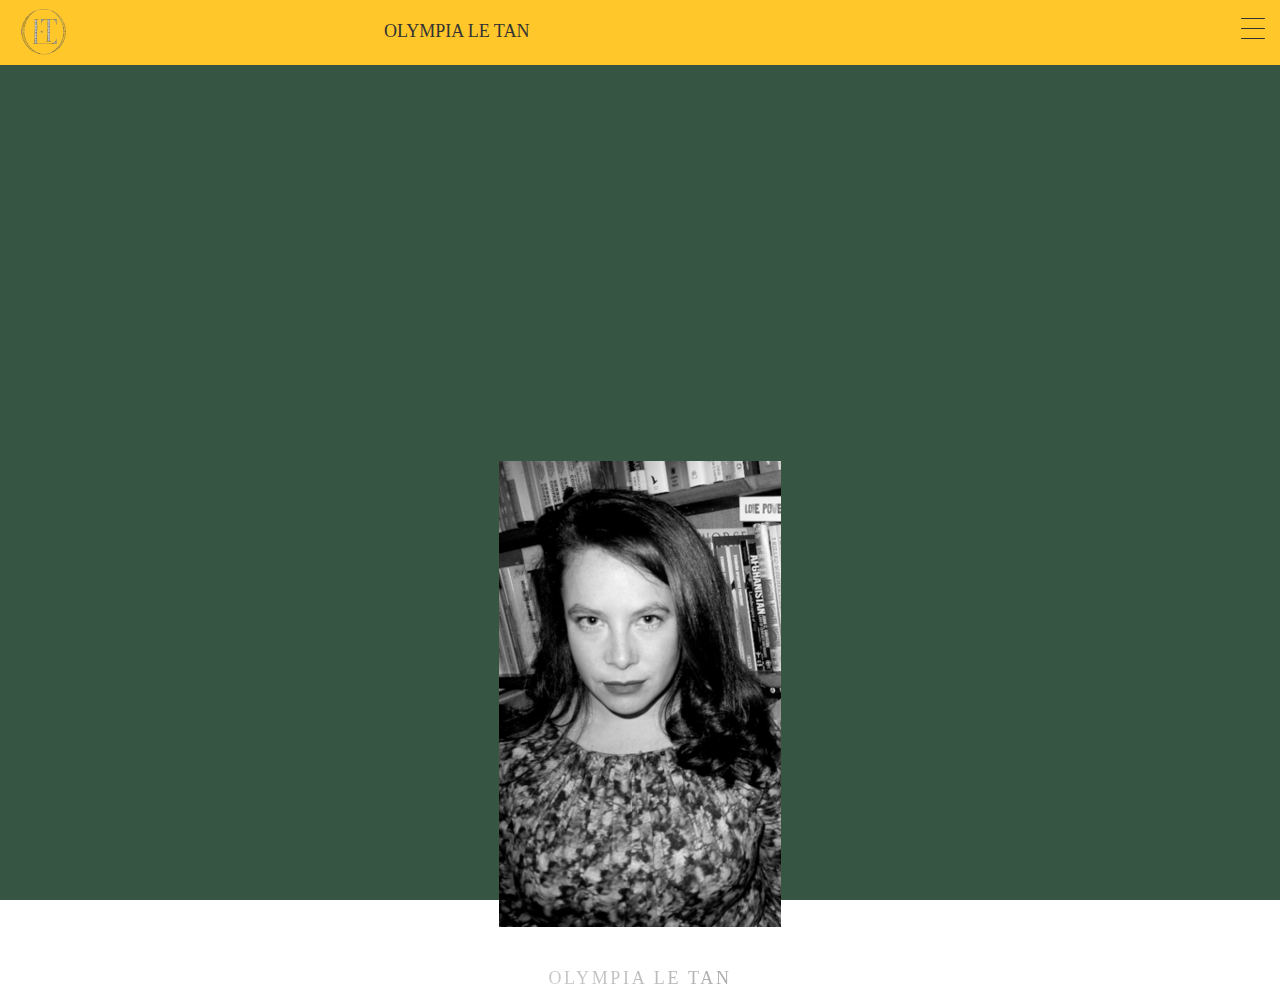
==== company.html @ aa050595 "font." ====
<!DOCTYPE html>
<html lang="ko">
<head>
    <meta charset="utf-8">
    <meta name="viewport" content="width=device-width, initial-scale=1.0, maximum-scale=1.0, minimum-scale=1.0, user-scalable=no">
    <title> 메인페이지 </title>
    <link rel="stylesheet" href="assets/css/common.css">
    <link rel="stylesheet" href="assets/css/swiper.css">

    <script src="assets/js/jquery-1.12.4.min.js"></script>
    <script src="assets/js/swiper.min.js"></script>
    <script src="assets/js/common.js"></script>
    <script src="assets/js/mouseover.js"></script>
    <script src="assets/js/main.js"></script>
    <link rel="apple-touch-icon" href="assets/images/index/logo_1.png"><!-- 아이폰 전용 -->
    <link rel="shortcut icon" href="assets/images/index/logo_1.png"><!-- 안드로이드폰 전용 -->
</head>
<body>
    <!-- <div id="skip">
        <a href="#fullpage">본문 바로가기</a>
    </div> -->
    <div id="wrap">
        <header id="header">
            <h1 class="logo">
                <a href="">
                    <img src="assets/images/index/logo_1.png" alt="올림피아르탱로고" class="logo_white">
                </a>
                <p>OLYMPIA LE TAN</p>
            </h1>
            <!-- 네비게이션 만들기 -->
            <button class="btn_menu">
                <span class="sr-only">메뉴 열기</span>
                <span class="line top"></span>
                <span class="line mid"></span>
                <span class="line btm"></span>
            </button>
            <nav id="gnb">
                <h2 class="sr-only">주메뉴</h2>
                <ul>
                    <li class="on">
                        <a href="index.html">Home</a>
                    </li>
                    <li>
                        <a href="">Company</a>
                    </li>
                    <li>
                        <a href="">Shop</a>
                        <ul>
                            <li><a href="shop2.html">Pre-Order</a></li>
                            <li><a href="">Etc.</a></li>
                        </ul>
                    </li>
                    <li>
                        <a href="">Contact Us</a>
                    </li>
                </ul>
            </nav>
        </header>

        <section>
            <div id="designer">
                <img src="assets/images/shop/designer.png" srcset="assets/images/shop/designer2.png 2x" alt="" >
                <p>OLYMPIA LE TAN</p>
            </div>
        </section>

        <div class ="section fp-auto-height" id="cnt6">
                <footer id="footer">
                    <p>&copy; 2019 OLT | Legal notice Any question ? <br>
                        Contact us contact@olympialetan.com | Subscribe to our Newsletter</p>
                    
                </footer>
             </div>
    </div>
</body>
</html>
---- assets/css/common.css ----
@charset "UTF-8";
@font-face {
  font-family: 'Audrey';
  src: url(../font/Audrey-Normal.otf);
  src: local("※"), url(../fonts/Audrey-Normal.otf) format("opentype");
  font-weight: 300; }
@font-face {
  font-family: 'Audrey';
  src: url(../font/Audrey-Medium.otf);
  src: local("※"), url(../font/Audrey-Medium.otf) format("opentype");
  font-weight: 400; }
@font-face {
  font-family: 'Audrey';
  src: url(../font/Audrey-Bold.otf);
  src: local("※"), url(../font/Audrey-Bold.otf) format("opentype");
  font-weight: 500; }
/* tag reset */
body, h1, h2, h3, h4, h5, h6, ul, button, p, figure {
  margin: 0;
  padding: 0; }

h1, h2, h3, h4, h5, h6 {
  font-style: 100%; }

ul {
  list-style: none; }

a:link, a:visited, a:hover, a:active {
  text-decoration: none;
  color: inherit; }

button {
  border: none;
  background: none; }

img {
  vertical-align: top; }

img, figure {
  max-width: 100%;
  height: auto; }

address {
  font-style: normal; }

header, nav, section, article, figure, footer {
  display: block; }

/* common class */
.sr-only {
  position: absolute;
  left: -9999px; }

body {
  font-family: "Century Gothic",CenturyGothic;
  font-size: 13px;
  color: #333;
  line-height: 22px;
  font-weight: 300;
  word-break: normal; }

/* header */
#header {
  -webkit-transition: all 0.6s;
  -o-transition: all 0.6s;
  transition: all 0.6s;
  position: fixed;
  z-index: 100;
  width: 100%; }

.logo {
  background: #ffc72a;
  width: 100%;
  height: 65px; }

.logo a img {
  margin-left: 20px;
  margin-top: 8px; }

.logo > p {
  font-family: Audrey;
  font-weight: 300;
  font-size: 18px;
  position: absolute;
  top: 20px;
  left: 30%;
  text-align: center; }

/* 네비게이션 메뉴 */
.btn_menu {
  top: 18px;
  right: 15px;
  width: 24px;
  height: 20px;
  z-index: 100; }
  .btn_menu, .btn_menu .line {
    position: absolute; }
  .btn_menu .line {
    -webkit-border-radius: 8px;
    border-radius: 8px;
    -webkit-transition: all 0.5s;
    -o-transition: all 0.5s;
    transition: all 0.5s;
    width: 100%;
    height: 1px;
    background: #333;
    left: 0; }
    .btn_menu .line.top {
      top: 0; }
    .btn_menu .line.mid {
      top: 10px; }
    .btn_menu .line.btm {
      top: 20px; }
  .btn_menu.active .top {
    -webkit-transform: rotate(45deg);
    transform: rotate(45deg);
    top: 10px; }
  .btn_menu.active .mid {
    opacity: 0; }
  .btn_menu.active .btm {
    -webkit-transform: rotate(-45deg);
    transform: rotate(-45deg);
    top: 10px; }

#gnb {
  visibility: hidden;
  position: fixed;
  top: 0;
  left: 100%;
  right: 0;
  bottom: 0;
  background: #375543;
  padding-top: 56px;
  overflow-y: auto;
  z-index: 20; }
  #gnb ul li a {
    display: block;
    height: 35px;
    line-height: 35px;
    color: #fff; }
  #gnb > ul > li > a {
    position: relative;
    padding: 15px 40px;
    font-size: 18px;
    font-weight: 500; }
  #gnb > ul > li:not(.nosub) > a::before, #gnb > ul > li:not(.nosub) > a::after {
    content: "";
    position: absolute;
    right: 40px;
    top: 50%;
    width: 12px;
    height: 2px;
    background: #fff; }
  #gnb > ul > li:not(.nosub) > a::after {
    -webkit-transform: rotate(90deg);
    transform: rotate(90deg);
    -webkit-transition: transform 0.5s;
    -o-transition: transform 0.5s;
    transition: transform 0.5s; }
  #gnb > ul > li.on > a::after {
    -webkit-transform: rotate(0deg);
    transform: rotate(0deg); }
  #gnb ul li ul {
    display: none;
    background: #375543; }
    #gnb ul li ul li a {
      padding: 5px 40px; }

#fullpage .fullpage {
  navigation: true; }

/* All i want is olympia le tan 글자 */
.video > p {
  width: 100%;
  text-align: center;
  margin-top: 40px;
  font-family: Audrey;
  font-size: 15px;
  font-weight: 300;
  letter-spacing: 0.15em;
  overflow: hidden;
  background: linear-gradient(90deg, #000, #bebebe, #000);
  background-repeat: no-repeat;
  animation: animate 3s linear;
  -webkit-background-clip: text;
  -webkit-text-fill-color: rgba(255, 255, 255, 0); }

@keyframes animate {
  0% {
    background-position: -100%;
    background-size: 0%; }
  100% {
    background-position: 10%;
    background-size: 100%; } }
/* 비디오 */
.video {
  position: relative;
  padding-bottom: 56.25%;
  height: 0;
  top: 50px; }

.youtube {
  position: absolute;
  max-width: 70%;
  top: 40%;
  left: 10%;
  width: 100%;
  height: 100%;
  border: 30px solid #375543; }

/* section */
#cnt2, #cnt3 {
  padding-top: 65px; }

/* 2번째 섹션태그 안의 글씨 및 사진 */
#cnt2 {
  box-sizing: border-box; }
  #cnt2 figure {
    position: relative; }
  #cnt2 figcaption {
    position: absolute;
    width: 100%;
    top: 67%;
    right: 12%;
    text-align: right;
    font-size: 15px;
    font-family: Audrey;
    font-weight: 300;
    color: white;
    text-shadow: 2px 2px 4px #000000;
    z-index: 1000; }

/* 3번째 섹션태그의 글씨 편집 */
#cnt3 p {
  text-align: center;
  word-spacing: 0.1em;
  font-size: 12px;
  margin-top: 20px; }
#cnt3 .sub_tit {
  font-size: 15px;
  font-weight: 500;
  margin-top: 35px;
  text-shadow: 1px 1px #375543; }

#cnt4 {
  width: 100%; }
  #cnt4 footer {
    text-align: center;
    margin-top: 180px;
    font-size: 8px;
    display: inline-block;
    height: 30px;
    line-height: 120%;
    background: #ffc72a;
    width: 100%; }
  #cnt4 footer p {
    margin-top: 2px; }

/* shop1 */
/* shop1_fig */
.shop_info {
  overflow: hidden;
  border-top: 15px solid #375543;
  border-bottom: 15px solid #375543;
  position: relative;
  top: 65px;
  max-width: 100%;
  max-height: 600%;
  background: #375543; }
  .shop_info figure {
    position: relative;
    max-width: 100%; }
  .shop_info .figcaption1 {
    top: 500px;
    position: absolute;
    width: 100%;
    font-size: 15px;
    font-family: Audrey;
    font-weight: 300;
    color: white;
    text-shadow: 2px 2px 4px #000000;
    left: 20%;
    letter-spacing: 0.1em;
    z-index: 100; }
  .shop_info .figcaption2 {
    top: 500px;
    position: absolute;
    width: 100%;
    font-size: 15px;
    font-family: Audrey;
    font-weight: 300;
    color: white;
    text-shadow: 2px 2px 4px #000000;
    left: 75%;
    letter-spacing: 0.1em;
    z-index: 100; }
  .shop_info .shop_info_image1 {
    float: left;
    left: 30px;
    animation: fadeInLeft forwards 1.5s cubic-bezier(0.22, 0.61, 0.36, 1) 0s; }
  .shop_info .shop_info_image2 {
    float: right;
    animation: fadeInRight forwards 1.5s cubic-bezier(0.22, 0.61, 0.36, 1) 0s; }

/*shop2*/
.preoderTitle {
  position: relative;
  text-align: center;
  top: 80px;
  padding-top: 5%;
  margin-bottom: 120px; }
  .preoderTitle h3 {
    font-family: Audrey;
    font-weight: 500;
    font-size: 16px;
    letter-spacing: 0.4em; }

.shop_list {
  position: relative; }
  .shop_list li {
    text-align: center;
    position: relative;
    margin: 50px 30px; }
    .shop_list li .over {
      position: absolute;
      top: 0;
      left: 0;
      width: 100%;
      height: 100%;
      padding-top: 8px;
      -webkit-box-sizing: border-box;
      -moz-box-sizing: border-box;
      box-sizing: border-box;
      color: white;
      -webkit-transition: all 0.5s;
      -moz-transition: all 0.5s;
      -o-transition: all 0.5s;
      transition: all 0.5s; }
    .shop_list li p {
      font-size: 13px;
      letter-spacing: 0.001em; }
    .shop_list li .EndBorder {
      position: relative;
      border: 1px dashed #375543;
      top: 1.8em;
      width: 100%; }
  .shop_list li:hover .over {
    left: 23%;
    width: 54%;
    padding-top: 0px;
    background: rgba(0, 0, 0, 0.4); }
  .shop_list li .over h4 {
    position: relative;
    padding-top: 70px; }
  .shop_list li.on .over {
    padding-top: 0px;
    background: rgba(0, 0, 0, 0.4); }
  .shop_list li .over h4:after {
    content: "";
    position: absolute;
    top: 0;
    left: 50%;
    margin-left: -32px;
    width: 64px;
    height: 52px;
    background: url("../images/icon_infra.png") no-repeat; }
  .shop_list li:nth-child(1) .over h4:after {
    background-position: -148px 0px; }
  .shop_list li:nth-child(2) .over h4:after {
    background-position: -74px 0px; }
  .shop_list li .over p {
    margin-top: 50px;
    padding: 20px 0 32px;
    line-height: 24px; }
  .shop_list li .over a {
    display: inline-block;
    width: 118px;
    height: 30px;
    line-height: 30px;
    border: 1px solid #fff; }
  .shop_list li .over a:hover, .shop_list li .over a:focus {
    background: #fff;
    color: #555; }

/* 처음부터 보여지게 처리 : 단 투명도를 0으로 숨기기 */
.shop_list li .over h4:after, .shop_list .over p, .shop_list li .over a {
  opacity: 0;
  -ms-filter: 'progid:DXImageTransform.Microsoft.Alpha(Opacity=0)';
  -webkit-transition: all 0.5s;
  -moz-transition: all 0.5s;
  -o-transition: all 0.5s;
  transition: all 0.5s; }
.shop_list li:hover .over h4:after, .shop_list li:hover .over p, .shop_list li:hover .over a, .shop_list li.on .over h4:after, .shop_list li.on .over p, .shop_list li.on .over a {
  opacity: 1;
  -ms-filter: 'progid:DXImageTransform.Microsoft.Alpha(Opacity=100)'; }

#cnt5 {
  width: 100%; }
  #cnt5 footer {
    text-align: center;
    margin-top: 30px;
    font-size: 8px;
    display: inline-block;
    height: 30px;
    line-height: 120%;
    background: #ffc72a;
    width: 100%; }
  #cnt5 footer p {
    margin-top: 2px; }

.Underline {
  width: 60px;
  position: absolute;
  top: 18%;
  left: 42%; }

.Underline p {
  width: 0px;
  height: 1px;
  position: absolute;
  background: #375543;
  animation: Underline forwards 0.5s cubic-bezier(0.22, 0.61, 0.36, 1) 0.5s; }

.Underline .left {
  right: 30px; }

.Underline .right {
  left: 30px; }

/*shop3*/
.consulting {
  /* slider edit */ }
  .consulting .swiper-container {
    margin: 0 48px;
    border: 0px solid #375543;
    height: 360px; }
    .consulting .swiper-container .swiper-slide {
      position: relative;
      height: 100%;
      text-align: center; }
  .consulting .swiper-pagination-fraction {
    bottom: 100px; }
  .consulting .swiper-button-prev, .consulting .swiper-button-next {
    top: 140px;
    width: 14px;
    height: 14px;
    overflow: hidden;
    display: inline-block; }
  .consulting .swiper-button-prev:after, .consulting .swiper-button-next:after {
    display: block;
    padding-top: 10px; }
  .consulting p {
    text-align: center;
    font-size: 15px;
    margin-top: 5%; }
  .consulting p:last-child {
    color: #a13160; }

#cnt6 {
  width: 100%; }
  #cnt6 footer {
    text-align: center;
    margin-top: 84px;
    font-size: 8px;
    display: inline-block;
    height: 30px;
    line-height: 120%;
    background: #ffc72a;
    width: 100%; }
  #cnt6 footer p {
    margin-top: 2px; }

#designer {
  position: absolute;
  background: #375543;
  width: 100%;
  height: 100%;
  vertical-align: center;
  text-align: center; }

#designer img {
  margin-top: 36%; }

#designer p {
  position: relative;
  width: 100%;
  text-align: center;
  margin-top: 40px;
  font-family: Audrey;
  font-size: 18px;
  font-weight: 300;
  letter-spacing: 0.15em;
  overflow: hidden;
  background: linear-gradient(90deg, white, #bebebe, #2b2b2b);
  background-repeat: no-repeat;
  animation: animate 3s linear;
  -webkit-background-clip: text;
  -webkit-text-fill-color: rgba(255, 255, 255, 0); }

@keyframes Underline {
  0% {
    width: 0; }
  100% {
    width: 30px; } }
@keyframes fadeInRight {
  from {
    opacity: 0;
    -webkit-transform: translate3d(100%, 0, 0);
    transform: translate3d(100%, 0, 0); }
  to {
    opacity: 1;
    -webkit-transform: translate3d(0, 0, 0);
    transform: translate3d(0, 0, 0); } }
.fadeInRight.on {
  animation: fadeInRight forwards 1.5s cubic-bezier(0.22, 0.61, 0.36, 1) 0s; }

@keyframes fadeInLeft {
  from {
    opacity: 0;
    -webkit-transform: translate3d(-100%, 0, 0);
    transform: translate3d(-100%, 0, 0); }
  to {
    opacity: 1;
    -webkit-transform: translate3d(0, 0, 0);
    transform: translate3d(0, 0, 0); } }
.fadeInLeft.on {
  animation: fadeInLeft forwards 1.5s cubic-bezier(0.22, 0.61, 0.36, 1) 0s; }

@keyframes fadeIn {
  from {
    opacity: 0; }
  to {
    opacity: 1; } }
.fadeIn.on {
  animation: fadeIn forwards 5s cubic-bezier(0.22, 0.61, 0.36, 1) 0s; }

.fadeIn {
  animation: fadeIn forwards 5s cubic-bezier(0.22, 0.61, 0.36, 1) 0s; }

@keyframes fadeInUp {
  from {
    opacity: 0;
    -webkit-transform: translate3d(0, 150%, 0);
    transform: translate3d(0, 150%, 0); }
  to {
    opacity: 1;
    -webkit-transform: translate3d(0, 0, 0);
    transform: translate3d(0, 0, 0); } }
.fadeInUp.on {
  animation: fadeInUp forwards 1.5s cubic-bezier(0.22, 0.61, 0.36, 1) 0s; }

/*# sourceMappingURL=common.css.map */
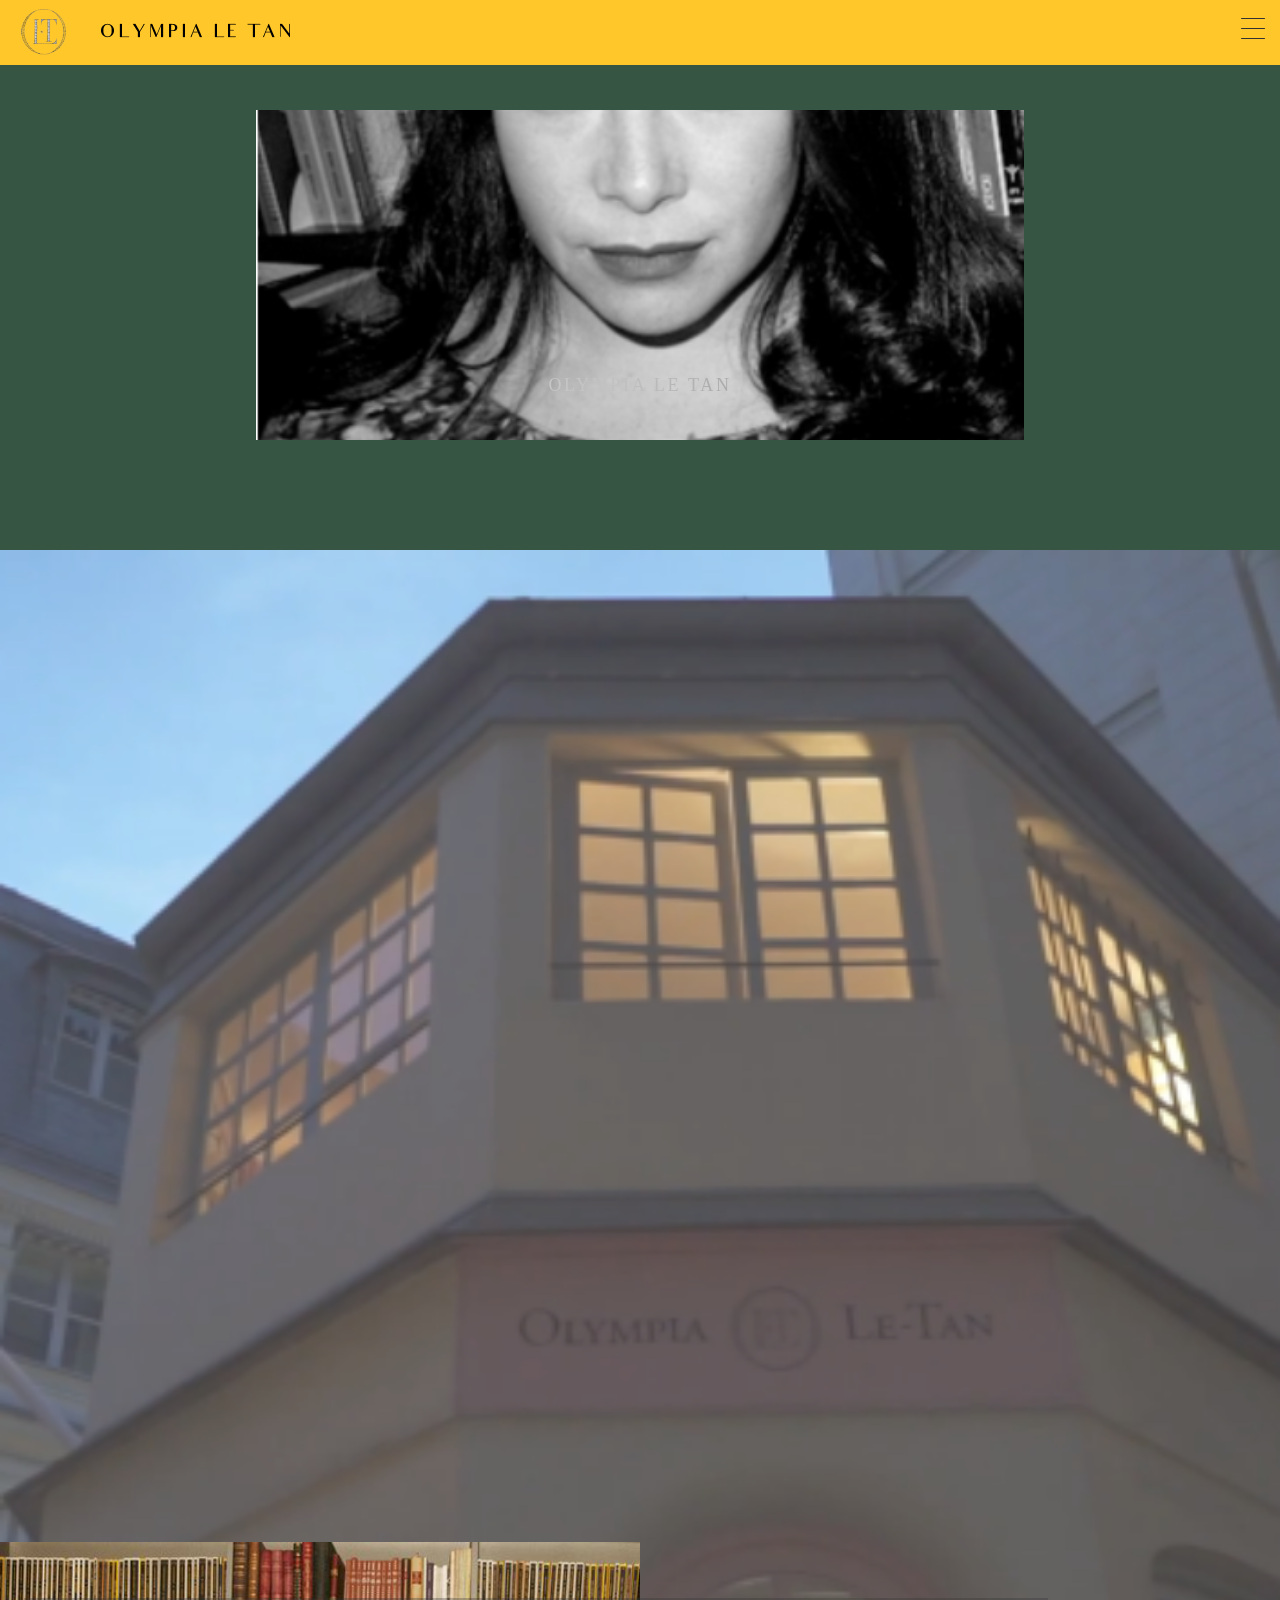
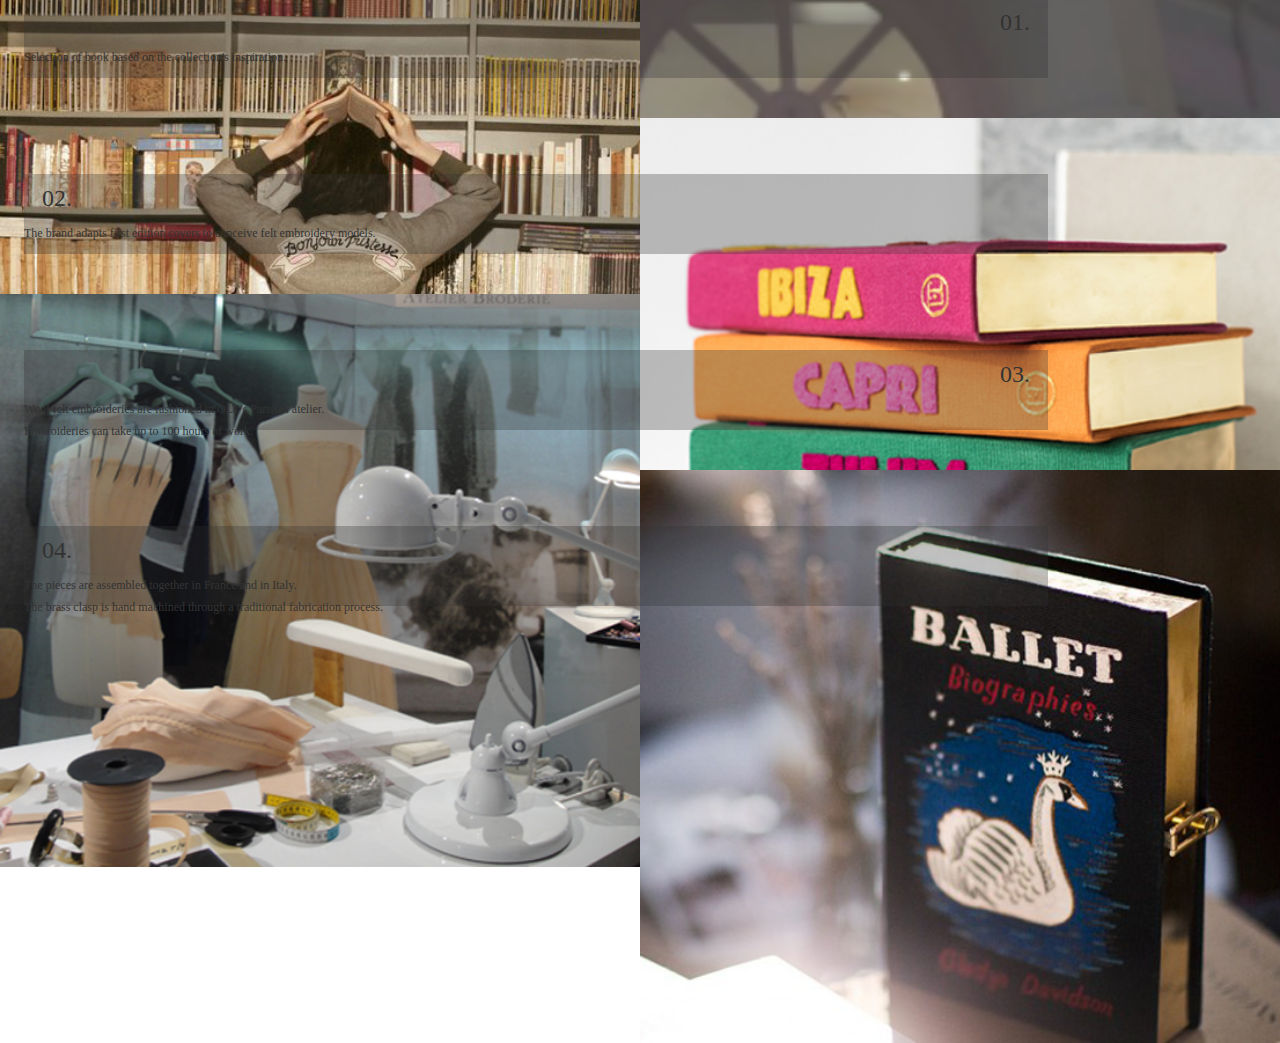
==== commit 1c64e060: "company_test" ====
--- a/company.html
+++ b/company.html
@@ -6,6 +6,7 @@
     <title> 메인페이지 </title>
     <link rel="stylesheet" href="assets/css/common.css">
     <link rel="stylesheet" href="assets/css/swiper.css">
+    <link rel="stylesheet" href="assets/css/style.css">
 
     <script src="assets/js/jquery-1.12.4.min.js"></script>
     <script src="assets/js/swiper.min.js"></script>
@@ -25,7 +26,7 @@
                 <a href="">
                     <img src="assets/images/index/logo_1.png" alt="올림피아르탱로고" class="logo_white">
                 </a>
-                <p>OLYMPIA LE TAN</p>
+                <img src="assets/images/index/font_logo2.png" alt="올림피아르탱로고" class="logoName">
             </h1>
             <!-- 네비게이션 만들기 -->
             <button class="btn_menu">
@@ -57,20 +58,67 @@
             </nav>
         </header>
 
-        <section>
-            <div id="designer">
-                <img src="assets/images/shop/designer.png" srcset="assets/images/shop/designer2.png 2x" alt="" >
+        <section id="content">
+            <div class="top_visual sub_topvisual aboutus p_r" >
+                <!-- ::before absolute,배경이미지 처리 -->
                 <p>OLYMPIA LE TAN</p>
             </div>
+
+            <!-- <div id="designer">
+                <img src="assets/images/company/designer.png" srcset="assets/images/company/designer2.png 2x" alt="" >
+                <p>OLYMPIA LE TAN</p>
+            </div> -->
+            <div id="brand">
+                <img src="assets/images/company/company.png" alt="">
+                <p class="company_title">The Brand</p>
+                <p>Founded in 2009, the brand Olympia Le-Tan is well known <br> for its creation of originals handbags and minaudières,
+                <br> which are a combination of embroidery and literature. <br>
+
+                The brand’s signature book-clutch has been seen on Tilda Swinton, <br> Natalie Portman or Michelle Williams to name a few <br>
+                In March 2012, the brand launched its first ready to wear collection, <br> classic clothes with a twist of humour,<br> in the official Paris Fashion Week calendar. <br>
+                
+                The first Paris store opened its doors <br>in December 2014 on the outskirts <br>of the jardin du Palais Royal.</p>
+            </div>
         </section>
-
-        <div class ="section fp-auto-height" id="cnt6">
-                <footer id="footer">
-                    <p>&copy; 2019 OLT | Legal notice Any question ? <br>
-                        Contact us contact@olympialetan.com | Subscribe to our Newsletter</p>
-                    
-                </footer>
-             </div>
+        <section id="fabrication">
+            <p class="title">FABRICATION SECRETS</p>
+            <div class="fabrication1">
+                <img src="assets/images/company/1_2.png" alt="FABRICATION SECRETS 1" srcset="assets/images/company/1_3.png">
+                <div class="textbox">
+                    <p class="index">01.&nbsp;&nbsp;&nbsp;</p>
+                    <p>Selection of book based on the collection's inspiration.</p>
+                </div>
+            </div>
+            <div class="fabrication2">
+                <img src="assets/images/company/2_2.png" alt="FABRICATION SECRETS 2" srcset="assets/images/company/2_3.png">
+                <div class="textbox">
+                    <p class="index">&nbsp;&nbsp;&nbsp;02.</p>
+                    <p>The brand adapts first edition covers to conceive felt embroidery models.</p>
+                </div>
+            </div>
+            <div class="fabrication1">
+                <img src="assets/images/company/3_2.png" alt="FABRICATION SECRETS 3" srcset="assets/images/company/3_3.png">
+                <div class="textbox">
+                    <p class="index">03.&nbsp;&nbsp;&nbsp;</p>
+                    <p>Wool felt embroideries are fashioned in OLT’s Parisian atelier.<br>
+                        Embroideries can take up to 100 hours of work.</p>
+                </div>
+            </div>
+            <div class="fabrication2">
+                <img src="assets/images/company/4_2.png" alt="FABRICATION SECRETS 4" srcset="assets/images/company/4_3.png">
+                <div class="textbox">
+                    <p class="index">&nbsp;&nbsp;&nbsp;04.</p>
+                    <p>The pieces are assembled together in France and in Italy.<br>
+                        The brass clasp is hand machined through a traditional fabrication process.</p>
+                </div>
+            </div>
+        </section>
+        <div class ="section fp-auto-height" id="cnt4">
+            <footer id="footer">
+                <p>&copy; 2019 OLT | Legal notice Any question ? <br>
+                    Contact us contact@olympialetan.com | Subscribe to our Newsletter</p>
+            </footer>
+         </div>
     </div>
 </body>
 </html>--- a/assets/css/common.css
+++ b/assets/css/common.css
@@ -77,14 +77,9 @@
   margin-left: 20px;
   margin-top: 8px; }
 
-.logo > p {
-  font-family: Audrey;
-  font-weight: 300;
-  font-size: 18px;
-  position: absolute;
-  top: 20px;
-  left: 30%;
-  text-align: center; }
+.logo .logoName {
+  margin-left: 14px;
+  margin-top: 18px; }
 
 /* 네비게이션 메뉴 */
 .btn_menu {
@@ -166,9 +161,6 @@
     #gnb ul li ul li a {
       padding: 5px 40px; }
 
-#fullpage .fullpage {
-  navigation: true; }
-
 /* All i want is olympia le tan 글자 */
 .video > p {
   width: 100%;
@@ -209,33 +201,31 @@
   border: 30px solid #375543; }
 
 /* section */
-#cnt2, #cnt3 {
+#cnt2 figure:nth-child(1), #cnt3 img {
   padding-top: 65px; }
 
 /* 2번째 섹션태그 안의 글씨 및 사진 */
-#cnt2 {
-  box-sizing: border-box; }
-  #cnt2 figure {
-    position: relative; }
-  #cnt2 figcaption {
-    position: absolute;
-    width: 100%;
-    top: 67%;
-    right: 12%;
-    text-align: right;
-    font-size: 15px;
-    font-family: Audrey;
-    font-weight: 300;
-    color: white;
-    text-shadow: 2px 2px 4px #000000;
-    z-index: 1000; }
+#cnt2 figure {
+  position: relative; }
+#cnt2 figcaption {
+  position: absolute;
+  width: 100%;
+  top: 67%;
+  right: 12%;
+  text-align: right;
+  font-size: 15px;
+  font-family: Audrey;
+  font-weight: 300;
+  color: white;
+  text-shadow: 2px 2px 4px #000000;
+  z-index: 1000; }
 
 /* 3번째 섹션태그의 글씨 편집 */
 #cnt3 p {
   text-align: center;
   word-spacing: 0.1em;
   font-size: 12px;
-  margin-top: 20px; }
+  margin: 20px 0; }
 #cnt3 .sub_tit {
   font-size: 15px;
   font-weight: 500;
@@ -245,16 +235,16 @@
 #cnt4 {
   width: 100%; }
   #cnt4 footer {
-    text-align: center;
-    margin-top: 180px;
+    display: flex;
+    justify-content: center;
+    align-items: center;
+    margin-top: 10px;
     font-size: 8px;
-    display: inline-block;
-    height: 30px;
+    height: 40px;
     line-height: 120%;
     background: #ffc72a;
-    width: 100%; }
-  #cnt4 footer p {
-    margin-top: 2px; }
+    width: 100%;
+    bottom: 0; }
 
 /* shop1 */
 /* shop1_fig */
@@ -295,10 +285,11 @@
     letter-spacing: 0.1em;
     z-index: 100; }
   .shop_info .shop_info_image1 {
+    width: 50%;
     float: left;
-    left: 30px;
     animation: fadeInLeft forwards 1.5s cubic-bezier(0.22, 0.61, 0.36, 1) 0s; }
   .shop_info .shop_info_image2 {
+    width: 50%;
     float: right;
     animation: fadeInRight forwards 1.5s cubic-bezier(0.22, 0.61, 0.36, 1) 0s; }
 
@@ -470,32 +461,68 @@
   #cnt6 footer p {
     margin-top: 2px; }
 
-#designer {
-  position: absolute;
-  background: #375543;
-  width: 100%;
-  height: 100%;
-  vertical-align: center;
-  text-align: center; }
-
-#designer img {
-  margin-top: 36%; }
-
-#designer p {
+#brand {
   position: relative;
-  width: 100%;
+  height: 58rem; }
+  #brand img {
+    width: 100%; }
+  #brand p {
+    width: 90%;
+    margin-top: 30px;
+    margin-left: 15px;
+    left: 20%;
+    font-size: 13px;
+    text-align: center;
+    flex-wrap: wrap; }
+  #brand .company_title {
+    font-size: 20px;
+    font-weight: 500; }
+
+#fabrication .title {
   text-align: center;
-  margin-top: 40px;
-  font-family: Audrey;
-  font-size: 18px;
-  font-weight: 300;
-  letter-spacing: 0.15em;
-  overflow: hidden;
-  background: linear-gradient(90deg, white, #bebebe, #2b2b2b);
-  background-repeat: no-repeat;
-  animation: animate 3s linear;
-  -webkit-background-clip: text;
-  -webkit-text-fill-color: rgba(255, 255, 255, 0); }
+  font-size: 1rem;
+  height: 4rem; }
+#fabrication .fabrication1 {
+  height: 11rem; }
+  #fabrication .fabrication1 img {
+    position: absolute;
+    width: 50%; }
+  #fabrication .fabrication1 .textbox {
+    margin-top: 3.5rem;
+    margin-left: 1.5rem;
+    position: absolute;
+    border: 0px solid #333333;
+    background: rgba(51, 51, 51, 0.3);
+    height: 5rem;
+    width: 80%; }
+    #fabrication .fabrication1 .textbox .index {
+      line-height: 3rem;
+      text-align: right;
+      font-size: 1.5rem; }
+    #fabrication .fabrication1 .textbox p {
+      font-size: 12px;
+      text-align: left; }
+#fabrication .fabrication2 {
+  height: 11rem; }
+  #fabrication .fabrication2 img {
+    position: absolute;
+    width: 50%;
+    right: 0%; }
+  #fabrication .fabrication2 .textbox {
+    margin-top: 3.5rem;
+    margin-left: 1.5rem;
+    position: absolute;
+    border: 0px solid #333333;
+    background: rgba(51, 51, 51, 0.3);
+    height: 5rem;
+    width: 80%; }
+    #fabrication .fabrication2 .textbox .index {
+      line-height: 3rem;
+      text-align: left;
+      font-size: 1.5rem; }
+    #fabrication .fabrication2 .textbox p {
+      font-size: 12px;
+      text-align: left; }
 
 @keyframes Underline {
   0% {
--- a/assets/css/style.css
+++ b/assets/css/style.css
@@ -0,0 +1,85 @@
+@charset "UTF-8";
+/* index, sub common */
+/* .top_visual(전체공통) / .main_topvisual(인덱스) / .sub_topvisual(서브) */
+.top_visual {
+  position: relative;
+  background: #375543;
+  width: 100%;
+  height: 100%;
+  vertical-align: center;
+  text-align: center;
+  -webkit-display: flex;
+  display: flex;
+  overflow: hidden;
+  justify-content: center;
+  align-items: center; }
+  .top_visual::before {
+    -webkit-transform: scale(1.5);
+    transform: scale(1.5);
+    -webkit-transition: transform 2.2s;
+    -o-transition: transform 2.2s;
+    transition: transform 2.2s;
+    -webkit-background-size: cover !important;
+    background-size: cover !important;
+    content: "";
+    position: absolute;
+    top: 0;
+    left: 0;
+    width: 100%;
+    height: 100%; }
+  .top_visual.on::before {
+    -webkit-transform: scale(1);
+    transform: scale(1); }
+  .top_visual p {
+    position: absolute;
+    width: 100%;
+    text-align: center;
+    margin-top: 220px;
+    font-family: Audrey;
+    font-size: 18px;
+    font-weight: 300;
+    letter-spacing: 0.15em;
+    overflow: hidden;
+    background: linear-gradient(90deg, white, #bebebe, #2b2b2b);
+    background-repeat: no-repeat;
+    animation: animate 3s linear;
+    -webkit-background-clip: text;
+    -webkit-text-fill-color: rgba(255, 255, 255, 0); }
+
+/* sub common */
+.sub_topvisual {
+  height: 550px;
+  margin-bottom: 0px; }
+
+/* overview */
+.sub_topvisual.aboutus::before {
+  background: url("../images/company/designer.png") no-repeat center;
+  width: 60%;
+  height: 60%;
+  position: relative;
+  left: 0%; }
+
+@media screen and (-webkit-min-device-pixel-ratio: 2), screen and (min-resolution: 2dpi), screen and (min-resolution: 2dppx) {
+  .sub_topvisual.aboutus::before {
+    background-image: url("../images/company/designer2.png"); } }
+/* 미디어쿼리 : 조건을 만족하는 디바이스만 선택적으로 스타일을 적용되게 함
+@media 미디어유형 and (조건식) {
+    조건식을 만족하는 경우에 해당하는 스타일;
+}
+
+미디어유형(타입)? all(반응형웹), screen, print
+
+조건식? max-width, min-width, max-resolution, min-resolution, orientation(회전)
+
+max-resolution, min-resolution : 모바일 기기의 밀도(해상도), 
+기본단위 dot per px=>dppx
+안드로이드폰 dppx
+ie, 오페라미니 dpi (dppx 인식하지 못함)
+사파리 -webkit-min-device-pixel-ratio, -webkit-max-device-pixel-ratio
+
+min과 max에서는 선언 순서가 중요함
+min : 최소이므로 작은 사이즈부터 큰 사이즈 순서대로
+max : 최대이므로 큰사이즈에서 작은 사이즈 순서대로
+*/
+
+/*# sourceMappingURL=style.css.map */
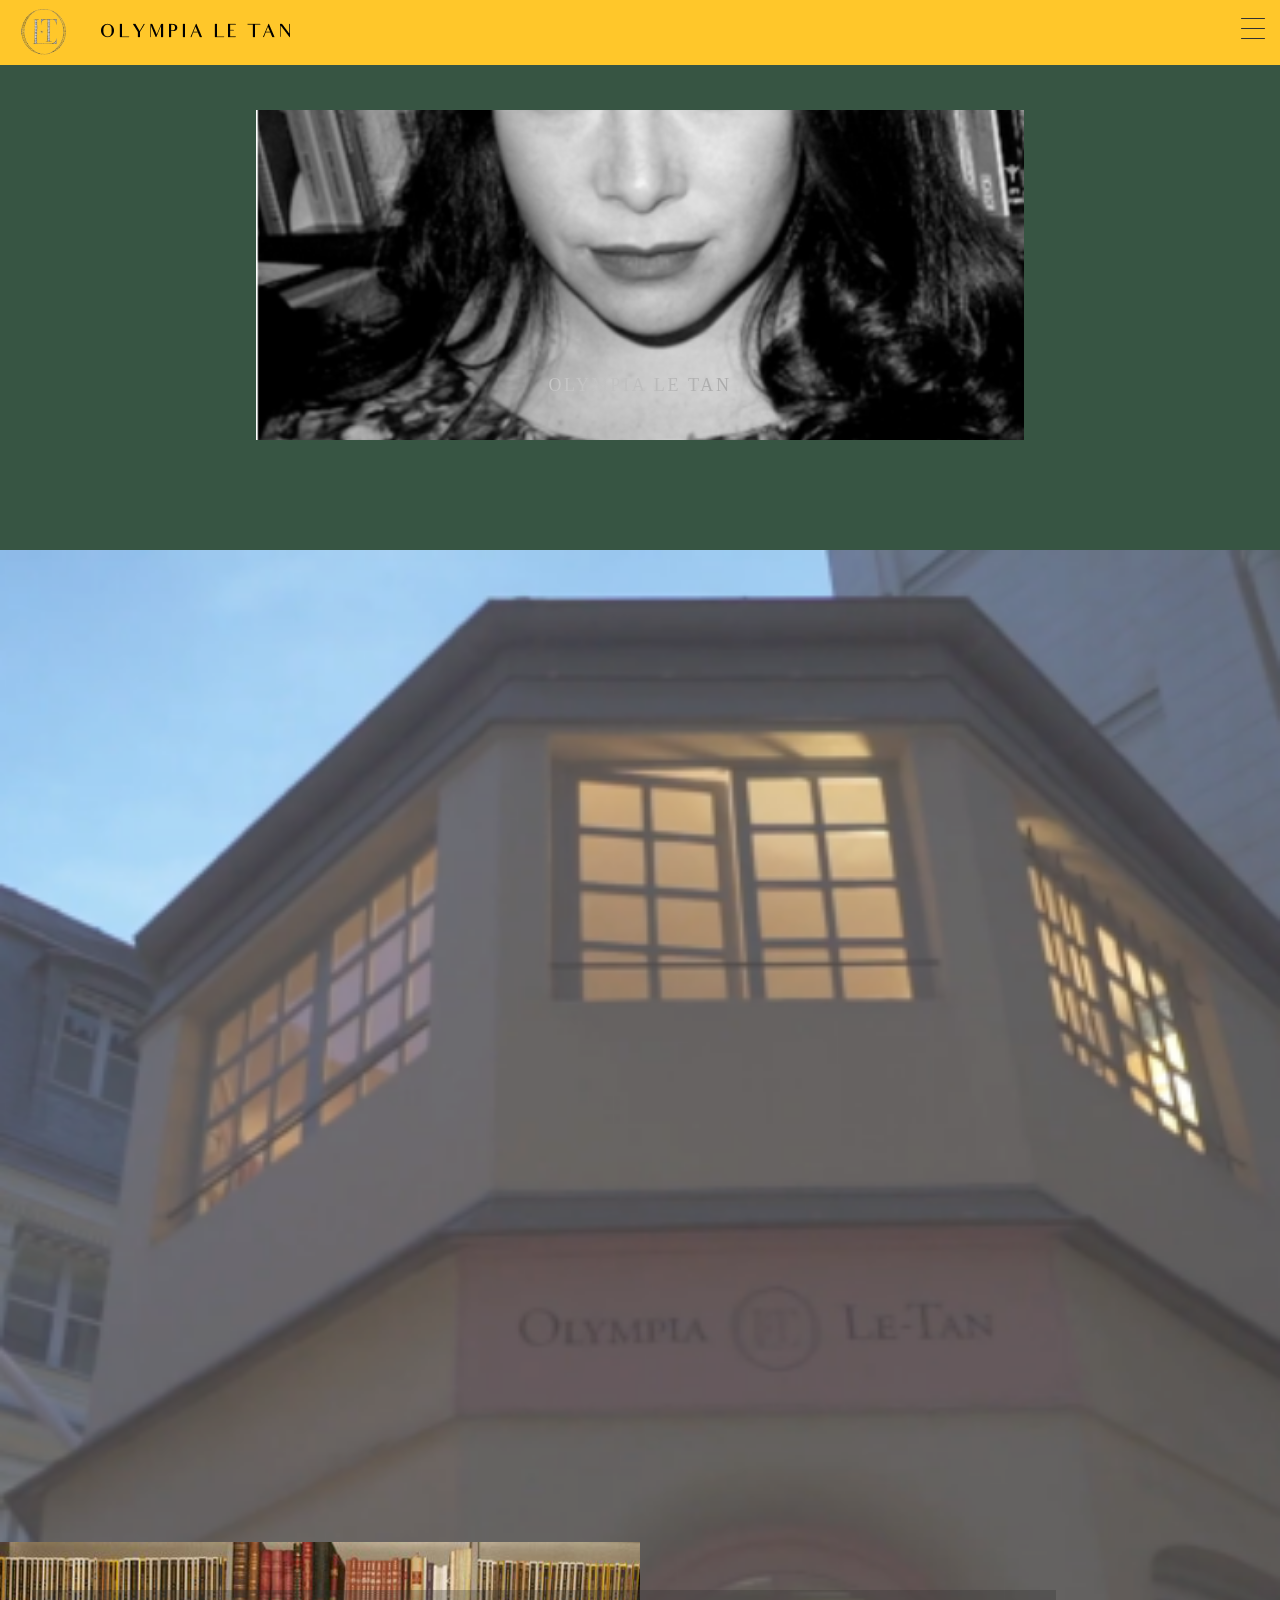
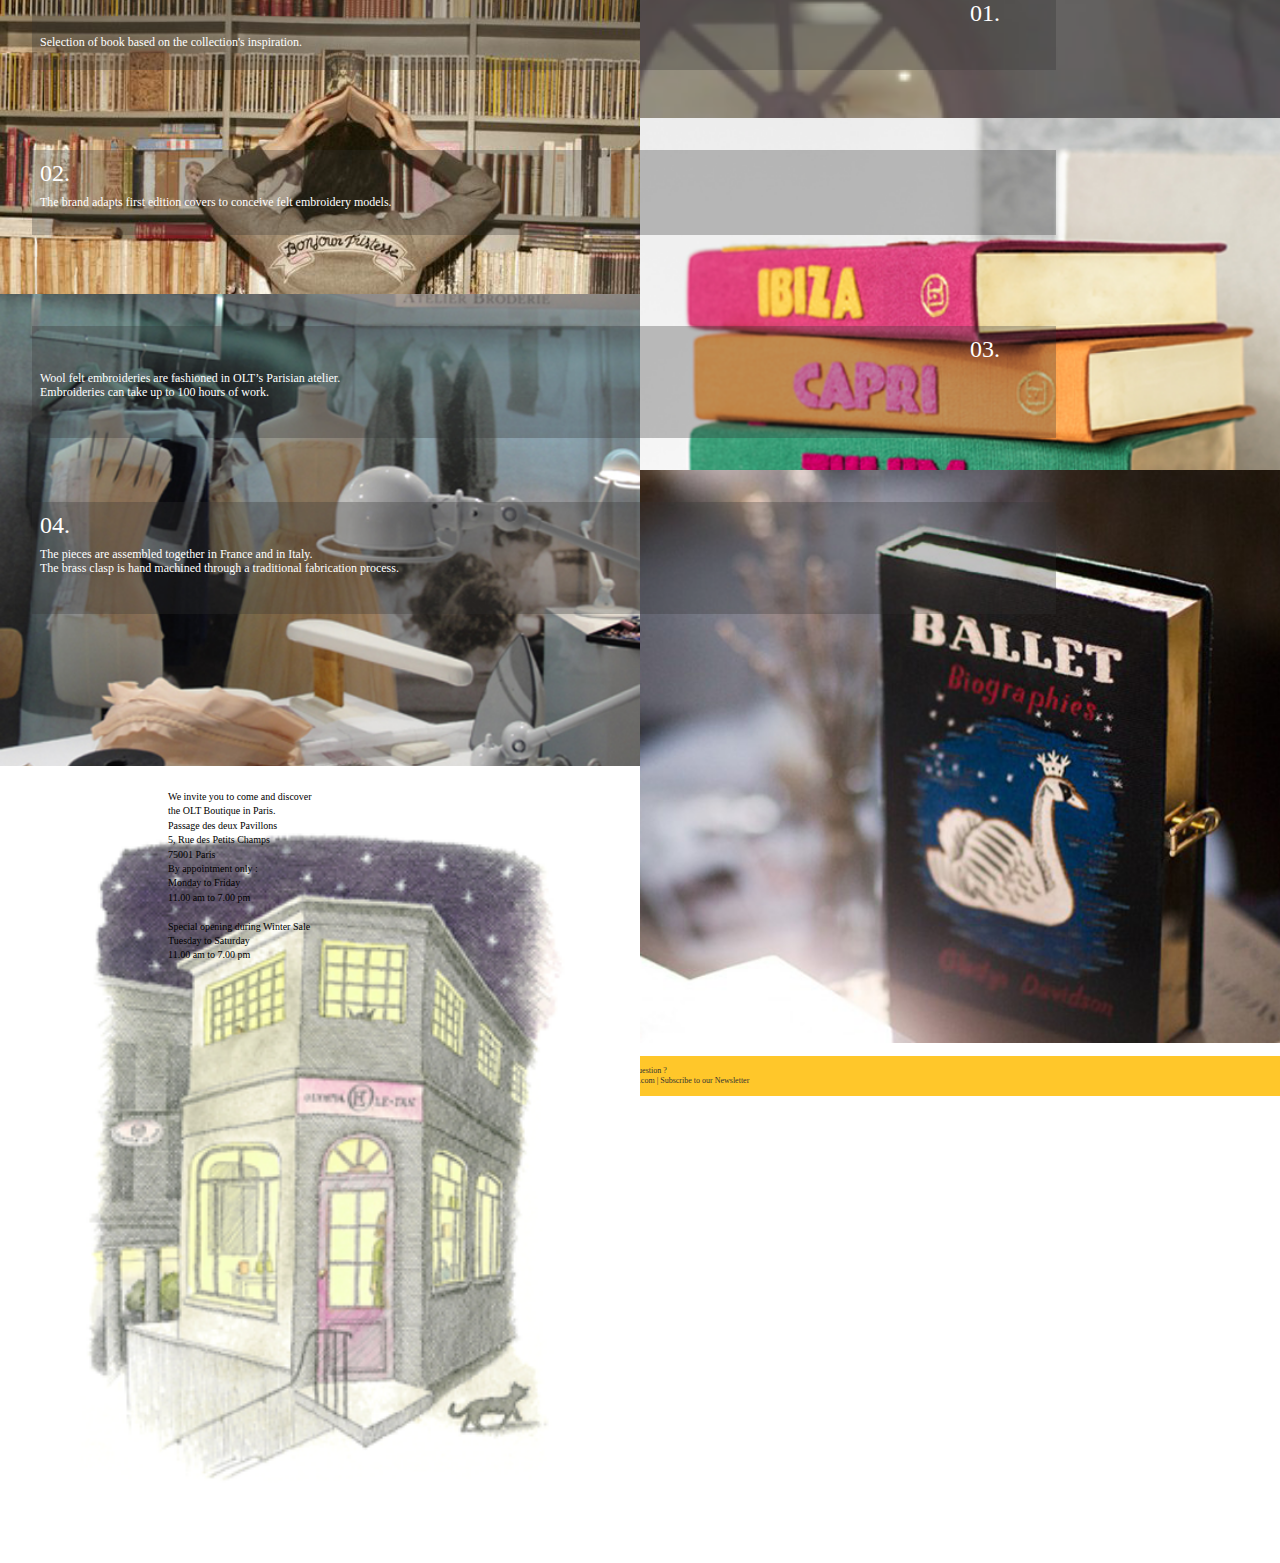
==== commit 742a4458: "company_font" ====
--- a/company.html
+++ b/company.html
@@ -84,33 +84,55 @@
             <p class="title">FABRICATION SECRETS</p>
             <div class="fabrication1">
                 <img src="assets/images/company/1_2.png" alt="FABRICATION SECRETS 1" srcset="assets/images/company/1_3.png">
+                <div class="background"></div>
                 <div class="textbox">
-                    <p class="index">01.&nbsp;&nbsp;&nbsp;</p>
-                    <p>Selection of book based on the collection's inspiration.</p>
+                    <p class="index">01.</p>
+                    <p><br>Selection of book based on the collection's inspiration.</p>
                 </div>
             </div>
             <div class="fabrication2">
                 <img src="assets/images/company/2_2.png" alt="FABRICATION SECRETS 2" srcset="assets/images/company/2_3.png">
+                <div class="background"></div>
                 <div class="textbox">
-                    <p class="index">&nbsp;&nbsp;&nbsp;02.</p>
-                    <p>The brand adapts first edition covers to conceive felt embroidery models.</p>
+                    <p class="index">02.</p>
+                    <p><br>The brand adapts first edition covers to conceive felt embroidery models.</p>
                 </div>
             </div>
-            <div class="fabrication1">
+            <div class="fabrication3">
                 <img src="assets/images/company/3_2.png" alt="FABRICATION SECRETS 3" srcset="assets/images/company/3_3.png">
+                <div class="background"></div>
                 <div class="textbox">
-                    <p class="index">03.&nbsp;&nbsp;&nbsp;</p>
-                    <p>Wool felt embroideries are fashioned in OLT’s Parisian atelier.<br>
+                    <p class="index">03.</p>
+                    <p><br>Wool felt embroideries are fashioned in OLT’s Parisian atelier.<br>
                         Embroideries can take up to 100 hours of work.</p>
                 </div>
             </div>
-            <div class="fabrication2">
+            <div class="fabrication4">
                 <img src="assets/images/company/4_2.png" alt="FABRICATION SECRETS 4" srcset="assets/images/company/4_3.png">
+                <div class="background"></div>
                 <div class="textbox">
-                    <p class="index">&nbsp;&nbsp;&nbsp;04.</p>
-                    <p>The pieces are assembled together in France and in Italy.<br>
+                    <p class="index">04.</p>
+                    <p><br>The pieces are assembled together in France and in Italy.<br>
                         The brass clasp is hand machined through a traditional fabrication process.</p>
                 </div>
+            </div>
+        </section>
+        <section id="olt">
+            <p class="title">OTL LIBRARY</p>
+            <img src="assets/images/company/company_draw.png" alt="olt" srcset="assets/images/company/company_draw2.png, assets/images/company/company_draw3.png">
+            <div class="textbox">
+                <p>We invite you to come and discover<br>
+                    the OLT Boutique in Paris.<br>
+                    Passage des deux Pavillons<br>
+                    5, Rue des Petits Champs<br>
+                    75001 Paris<br>
+                    By appointment only :<br>
+                    Monday to Friday<br>
+                    11.00 am to 7.00 pm<br>
+                    <br>
+                    Special opening during Winter Sale<br>
+                    Tuesday to Saturday<br>
+                    11.00 am to 7.00 pm</p>
             </div>
         </section>
         <div class ="section fp-auto-height" id="cnt4">
--- a/assets/css/common.css
+++ b/assets/css/common.css
@@ -487,42 +487,142 @@
   #fabrication .fabrication1 img {
     position: absolute;
     width: 50%; }
-  #fabrication .fabrication1 .textbox {
-    margin-top: 3.5rem;
-    margin-left: 1.5rem;
+  #fabrication .fabrication1 .background {
+    margin-top: 3.0rem;
+    margin-left: 2.0rem;
     position: absolute;
     border: 0px solid #333333;
     background: rgba(51, 51, 51, 0.3);
     height: 5rem;
     width: 80%; }
+  #fabrication .fabrication1 .textbox {
+    margin-top: 4.0rem;
+    margin-left: 2.5rem;
+    position: absolute;
+    border: 0px solid #333333;
+    height: 4rem;
+    width: 75%; }
     #fabrication .fabrication1 .textbox .index {
-      line-height: 3rem;
       text-align: right;
-      font-size: 1.5rem; }
+      font-size: 1.5rem;
+      color: #fff; }
     #fabrication .fabrication1 .textbox p {
       font-size: 12px;
-      text-align: left; }
+      text-align: left;
+      color: #fff;
+      line-height: 0.9rem; }
 #fabrication .fabrication2 {
   height: 11rem; }
   #fabrication .fabrication2 img {
     position: absolute;
     width: 50%;
     right: 0%; }
+  #fabrication .fabrication2 .background {
+    margin-top: 2.0rem;
+    margin-left: 2.0rem;
+    position: absolute;
+    border: 0px solid #333333;
+    background: rgba(51, 51, 51, 0.3);
+    height: 5.3rem;
+    width: 80%; }
   #fabrication .fabrication2 .textbox {
-    margin-top: 3.5rem;
-    margin-left: 1.5rem;
-    position: absolute;
-    border: 0px solid #333333;
-    background: rgba(51, 51, 51, 0.3);
-    height: 5rem;
-    width: 80%; }
+    margin-top: 3.0rem;
+    margin-left: 2.5rem;
+    position: absolute;
+    border: 0px solid #333333;
+    height: 4rem;
+    width: 75%; }
     #fabrication .fabrication2 .textbox .index {
-      line-height: 3rem;
       text-align: left;
-      font-size: 1.5rem; }
+      font-size: 1.5rem;
+      color: #fff; }
     #fabrication .fabrication2 .textbox p {
       font-size: 12px;
-      text-align: left; }
+      text-align: left;
+      color: #fff;
+      line-height: 0.9rem; }
+#fabrication .fabrication3 {
+  height: 11rem; }
+  #fabrication .fabrication3 img {
+    position: absolute;
+    width: 50%; }
+  #fabrication .fabrication3 .background {
+    margin-top: 2.0rem;
+    margin-left: 2.0rem;
+    position: absolute;
+    border: 0px solid #333333;
+    background: rgba(51, 51, 51, 0.3);
+    height: 7rem;
+    width: 80%; }
+  #fabrication .fabrication3 .textbox {
+    margin-top: 3.0rem;
+    margin-left: 2.5rem;
+    position: absolute;
+    border: 0px solid #333333;
+    height: 4rem;
+    width: 75%; }
+    #fabrication .fabrication3 .textbox .index {
+      text-align: right;
+      font-size: 1.5rem;
+      color: #fff; }
+    #fabrication .fabrication3 .textbox p {
+      font-size: 12px;
+      text-align: left;
+      color: #fff;
+      line-height: 0.9rem; }
+#fabrication .fabrication4 {
+  height: 11rem; }
+  #fabrication .fabrication4 img {
+    position: absolute;
+    width: 50%;
+    right: 0%; }
+  #fabrication .fabrication4 .background {
+    margin-top: 2.0rem;
+    margin-left: 2.0rem;
+    position: absolute;
+    border: 0px solid #333333;
+    background: rgba(51, 51, 51, 0.3);
+    height: 7rem;
+    width: 80%; }
+  #fabrication .fabrication4 .textbox {
+    margin-top: 3.0rem;
+    margin-left: 2.5rem;
+    position: absolute;
+    border: 0px solid #333333;
+    height: 4rem;
+    width: 75%; }
+    #fabrication .fabrication4 .textbox .index {
+      text-align: left;
+      font-size: 1.5rem;
+      color: #fff; }
+    #fabrication .fabrication4 .textbox p {
+      font-size: 12px;
+      text-align: left;
+      color: #fff;
+      line-height: 0.9rem; }
+
+#olt {
+  margin-top: 80px;
+  height: 20rem; }
+  #olt .title {
+    text-align: center;
+    font-size: 1rem;
+    height: 2.5rem; }
+  #olt img {
+    position: absolute;
+    width: 50%; }
+  #olt .textbox {
+    margin-top: 1.5rem;
+    margin-left: 10.5rem;
+    position: absolute;
+    border: 0px solid #333333;
+    height: 4rem;
+    width: 50%; }
+    #olt .textbox p {
+      font-size: 10px;
+      text-align: left;
+      color: black;
+      line-height: 0.9rem; }
 
 @keyframes Underline {
   0% {
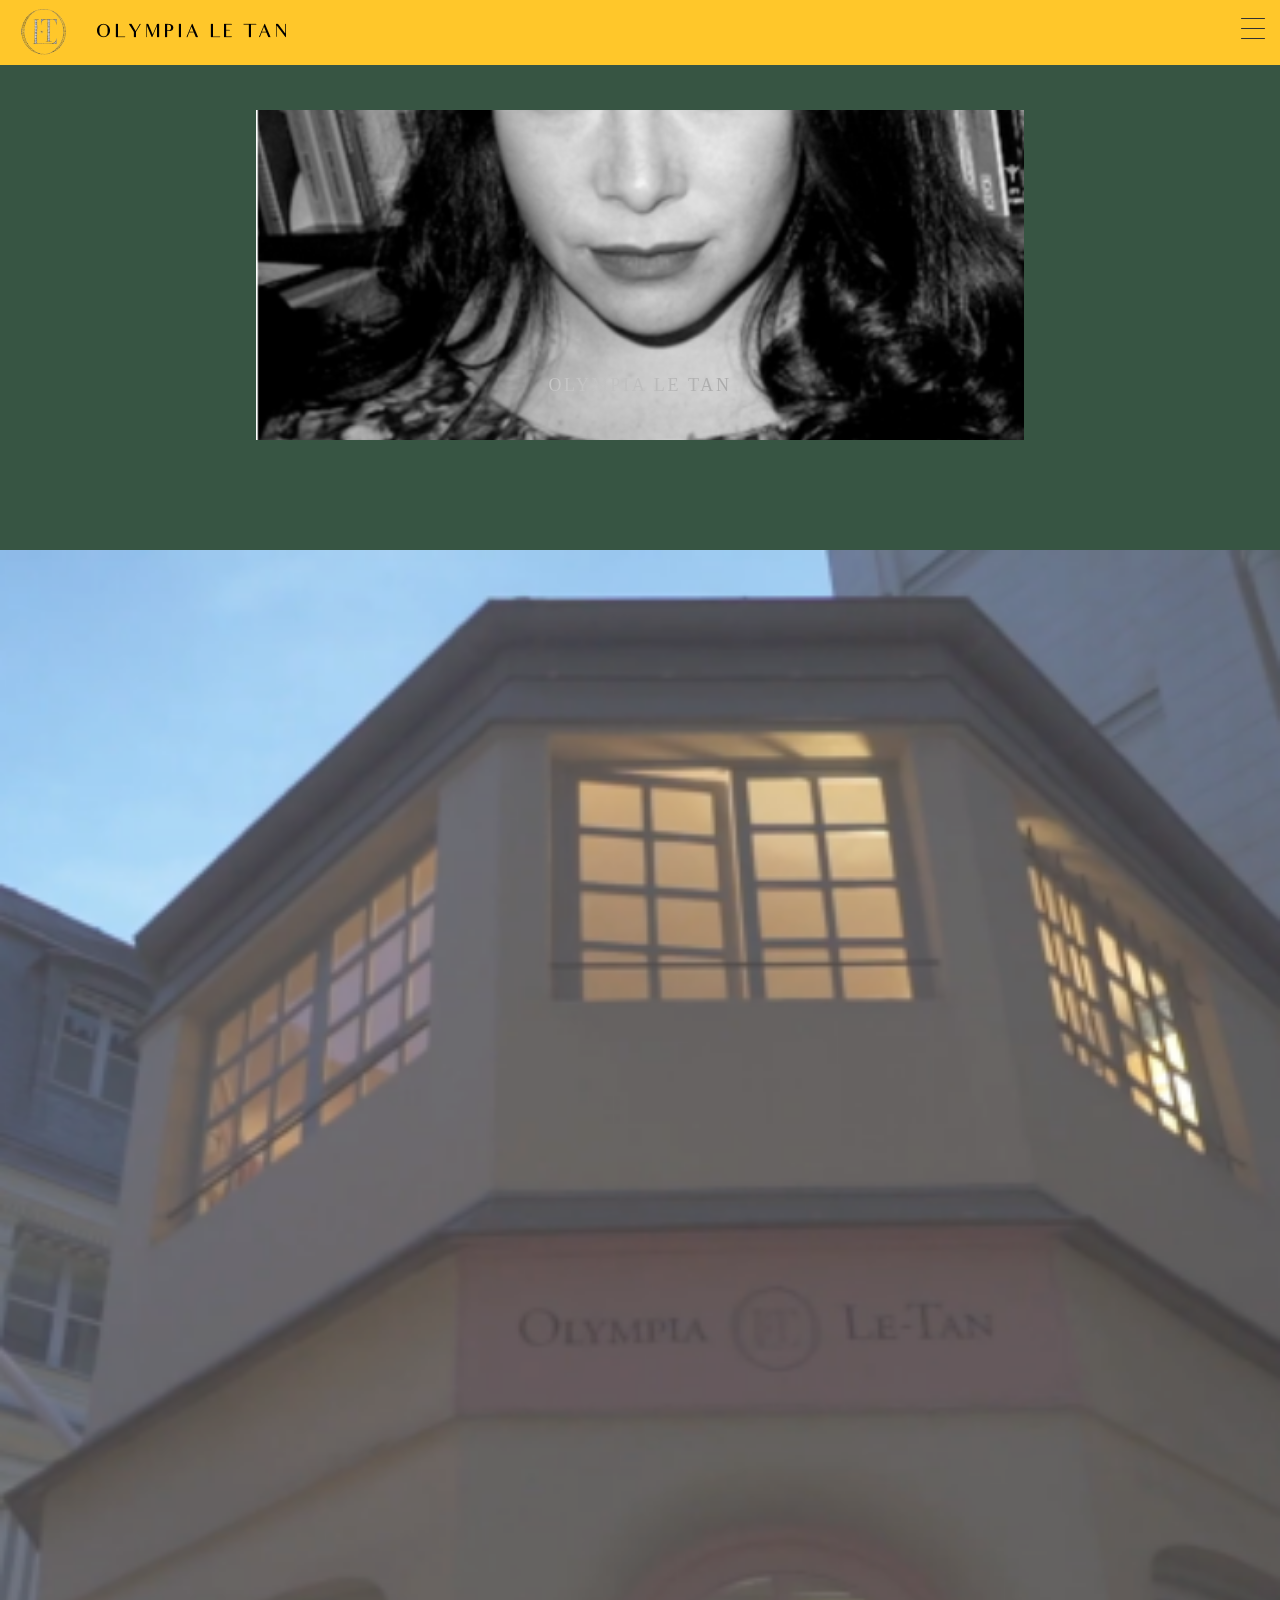
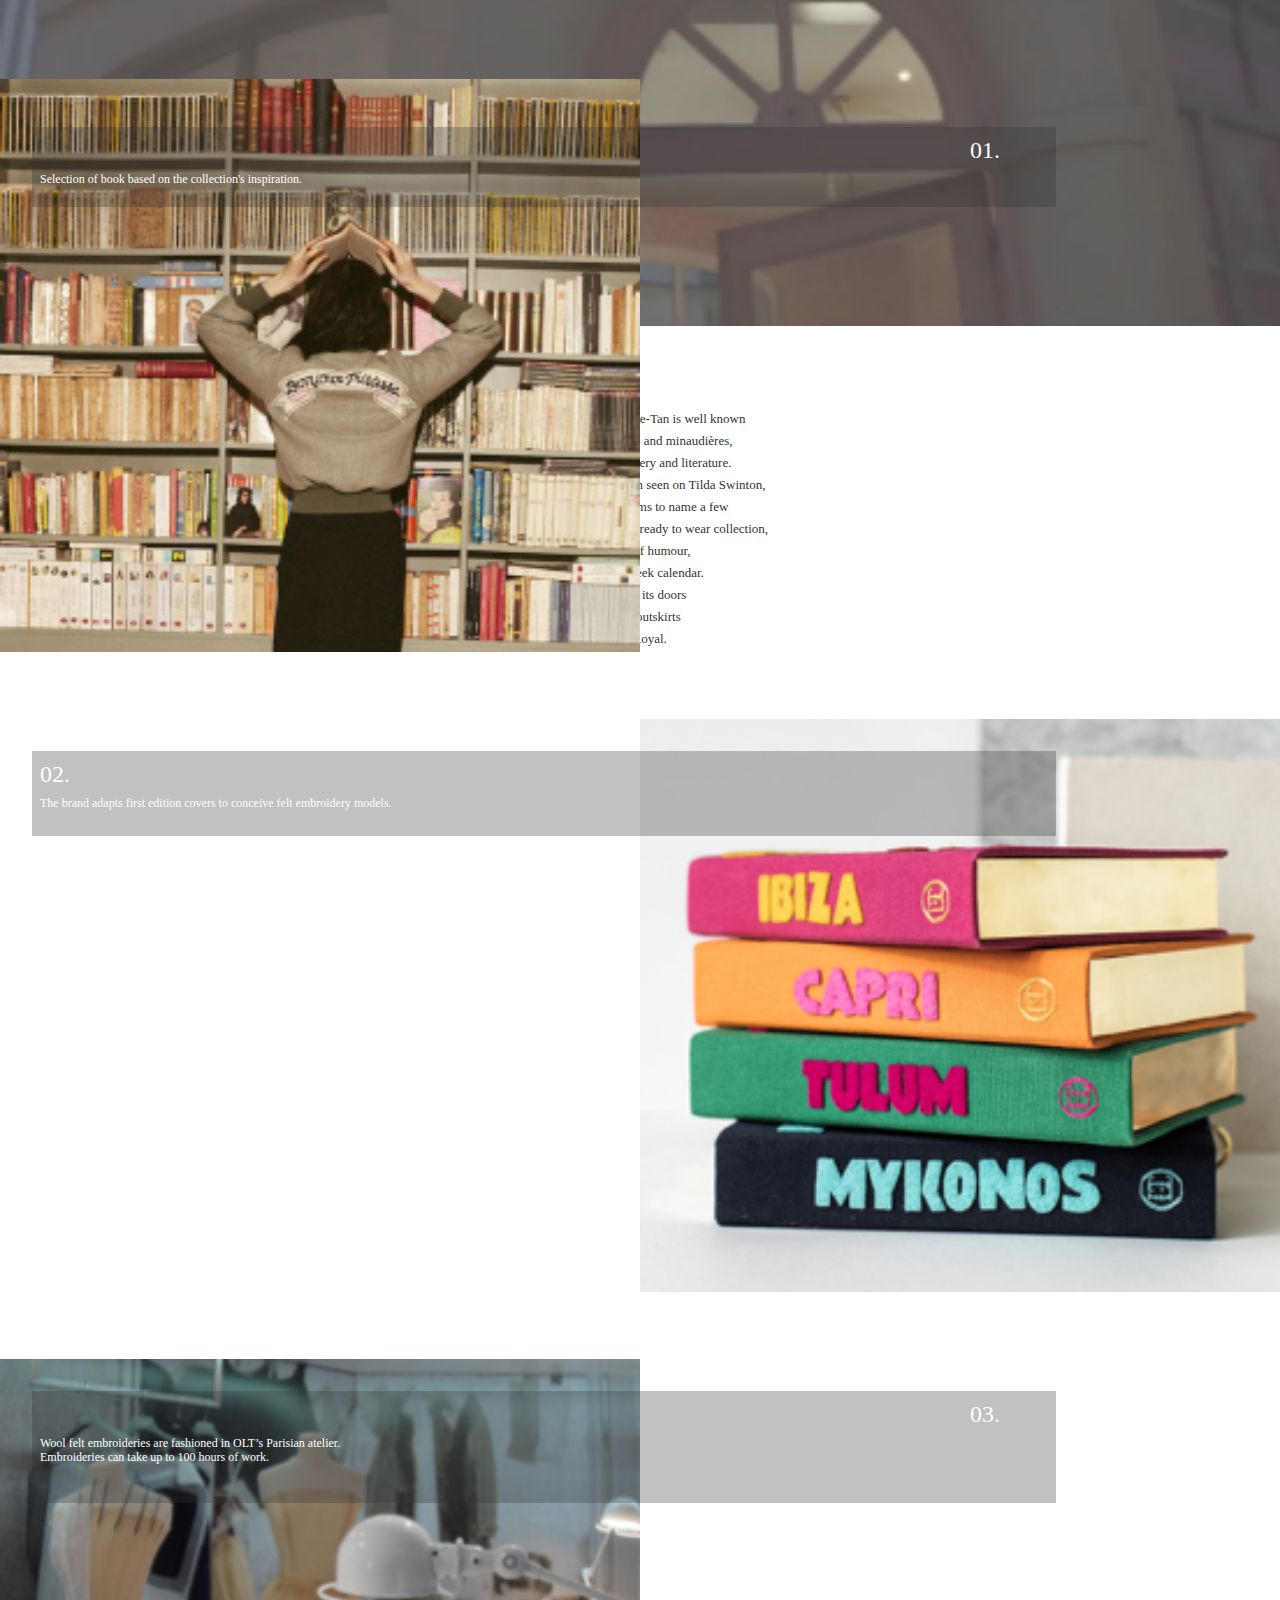
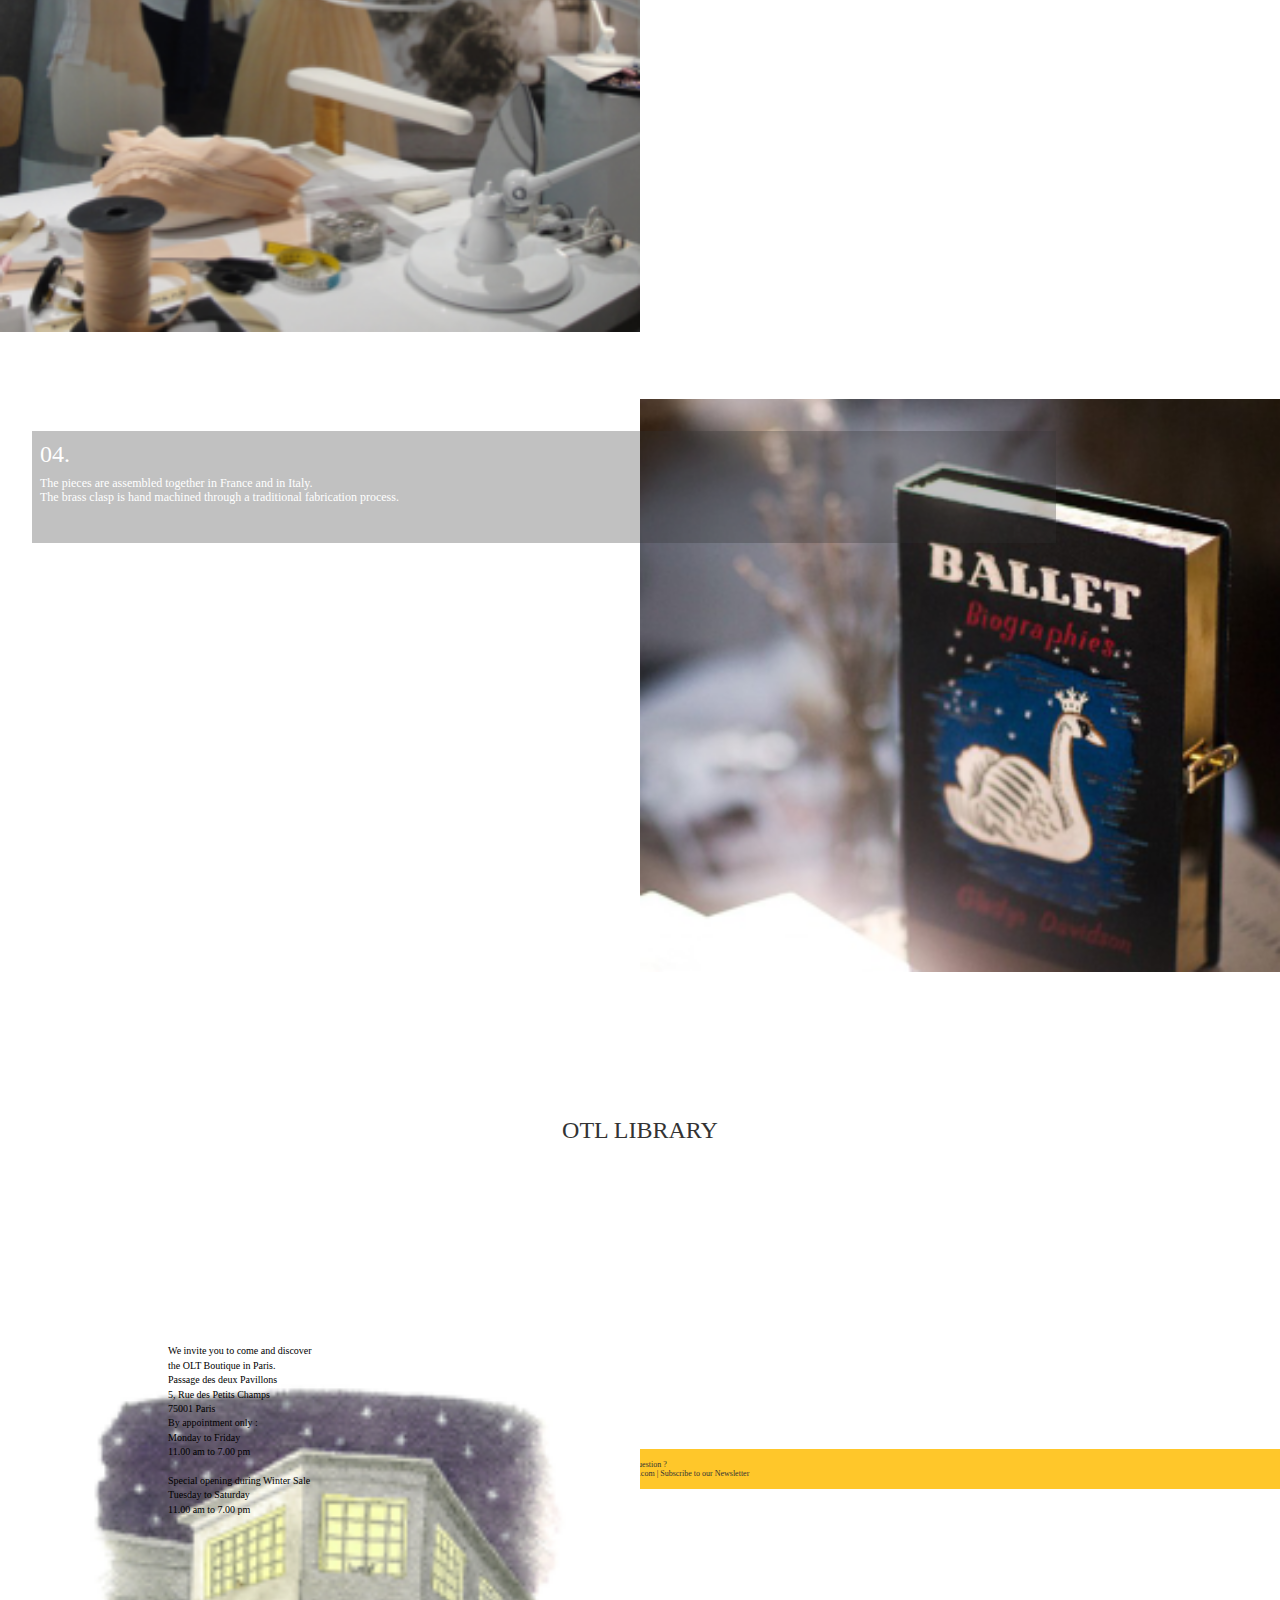
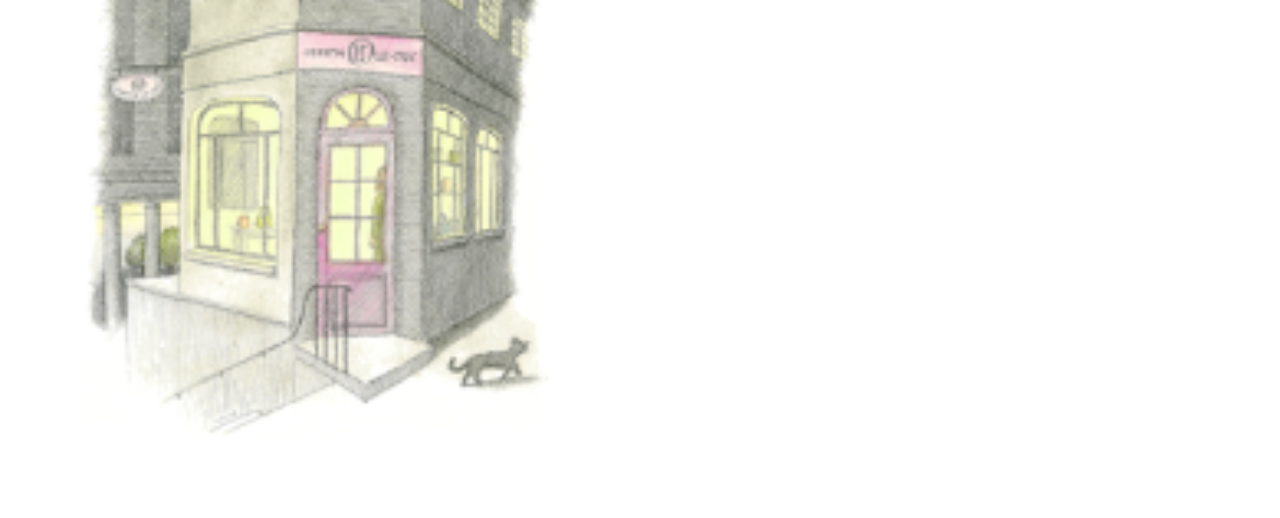
==== commit d4fd2cee: "error_1" ====
--- a/company.html
+++ b/company.html
@@ -12,7 +12,6 @@
     <script src="assets/js/swiper.min.js"></script>
     <script src="assets/js/common.js"></script>
     <script src="assets/js/mouseover.js"></script>
-    <script src="assets/js/main.js"></script>
     <link rel="apple-touch-icon" href="assets/images/index/logo_1.png"><!-- 아이폰 전용 -->
     <link rel="shortcut icon" href="assets/images/index/logo_1.png"><!-- 안드로이드폰 전용 -->
 </head>
@@ -82,8 +81,12 @@
         </section>
         <section id="fabrication">
             <p class="title">FABRICATION SECRETS</p>
+            <div class="Underline">
+                <p class="left"></p>
+                <p class="right"></p>
+            </div>
             <div class="fabrication1">
-                <img src="assets/images/company/1_2.png" alt="FABRICATION SECRETS 1" srcset="assets/images/company/1_3.png">
+                <img src="assets/images/company/1_2.png" alt="FABRICATION SECRETS 1" srcset="assets/images/company/1_3.png 2x">
                 <div class="background"></div>
                 <div class="textbox">
                     <p class="index">01.</p>
@@ -91,7 +94,7 @@
                 </div>
             </div>
             <div class="fabrication2">
-                <img src="assets/images/company/2_2.png" alt="FABRICATION SECRETS 2" srcset="assets/images/company/2_3.png">
+                <img src="assets/images/company/2_2.png" alt="FABRICATION SECRETS 2" srcset="assets/images/company/2_3.png 2x">
                 <div class="background"></div>
                 <div class="textbox">
                     <p class="index">02.</p>
@@ -99,7 +102,7 @@
                 </div>
             </div>
             <div class="fabrication3">
-                <img src="assets/images/company/3_2.png" alt="FABRICATION SECRETS 3" srcset="assets/images/company/3_3.png">
+                <img src="assets/images/company/3_2.png" alt="FABRICATION SECRETS 3" srcset="assets/images/company/3_3.png 2x">
                 <div class="background"></div>
                 <div class="textbox">
                     <p class="index">03.</p>
@@ -108,7 +111,7 @@
                 </div>
             </div>
             <div class="fabrication4">
-                <img src="assets/images/company/4_2.png" alt="FABRICATION SECRETS 4" srcset="assets/images/company/4_3.png">
+                <img src="assets/images/company/4_2.png" alt="FABRICATION SECRETS 4" srcset="assets/images/company/4_3.png 2x">
                 <div class="background"></div>
                 <div class="textbox">
                     <p class="index">04.</p>
@@ -119,7 +122,11 @@
         </section>
         <section id="olt">
             <p class="title">OTL LIBRARY</p>
-            <img src="assets/images/company/company_draw.png" alt="olt" srcset="assets/images/company/company_draw2.png, assets/images/company/company_draw3.png">
+            <div class="Underline">
+                <p class="left"></p>
+                <p class="right"></p>
+            </div>
+            <img src="assets/images/company/company_draw.png" alt="olt" srcset="assets/images/company/company_draw2.png 2x, assets/images/company/company_draw3.png 3x">
             <div class="textbox">
                 <p>We invite you to come and discover<br>
                     the OLT Boutique in Paris.<br>
--- a/assets/css/common.css
+++ b/assets/css/common.css
@@ -20,7 +20,7 @@
   padding: 0; }
 
 h1, h2, h3, h4, h5, h6 {
-  font-style: 100%; }
+  font-size: 100%; }
 
 ul {
   list-style: none; }
@@ -399,23 +399,20 @@
   #cnt5 footer p {
     margin-top: 2px; }
 
-.Underline {
+#shop2 .Underline {
   width: 60px;
   position: absolute;
   top: 18%;
   left: 42%; }
-
-.Underline p {
+#shop2 .Underline p {
   width: 0px;
   height: 1px;
   position: absolute;
   background: #375543;
-  animation: Underline forwards 0.5s cubic-bezier(0.22, 0.61, 0.36, 1) 0.5s; }
-
-.Underline .left {
+  animation: Underline1 forwards 0.5s cubic-bezier(0.22, 0.61, 0.36, 1) 0.5s; }
+#shop2 .Underline .left {
   right: 30px; }
-
-.Underline .right {
+#shop2 .Underline .right {
   left: 30px; }
 
 /*shop3*/
@@ -480,10 +477,26 @@
 
 #fabrication .title {
   text-align: center;
-  font-size: 1rem;
-  height: 4rem; }
+  font-size: 1.5rem;
+  padding-bottom: 4%; }
+#fabrication .Underline {
+  width: 160px;
+  position: relative;
+  top: -10px;
+  left: 30%;
+  padding-bottom: 10%; }
+#fabrication .Underline p {
+  width: 0px;
+  height: 1px;
+  position: absolute;
+  background: #375543;
+  animation: Underline2 forwards 0.5s cubic-bezier(0.22, 0.61, 0.36, 1) 0.5s; }
+#fabrication .Underline .left {
+  right: 80px; }
+#fabrication .Underline .right {
+  left: 80px; }
 #fabrication .fabrication1 {
-  height: 11rem; }
+  padding-bottom: 50%; }
   #fabrication .fabrication1 img {
     position: absolute;
     width: 50%; }
@@ -512,7 +525,7 @@
       color: #fff;
       line-height: 0.9rem; }
 #fabrication .fabrication2 {
-  height: 11rem; }
+  padding-bottom: 50%; }
   #fabrication .fabrication2 img {
     position: absolute;
     width: 50%;
@@ -542,7 +555,7 @@
       color: #fff;
       line-height: 0.9rem; }
 #fabrication .fabrication3 {
-  height: 11rem; }
+  padding-bottom: 50%; }
   #fabrication .fabrication3 img {
     position: absolute;
     width: 50%; }
@@ -571,7 +584,7 @@
       color: #fff;
       line-height: 0.9rem; }
 #fabrication .fabrication4 {
-  height: 11rem; }
+  padding-bottom: 50%; }
   #fabrication .fabrication4 img {
     position: absolute;
     width: 50%;
@@ -606,8 +619,24 @@
   height: 20rem; }
   #olt .title {
     text-align: center;
-    font-size: 1rem;
-    height: 2.5rem; }
+    font-size: 1.5rem;
+    padding-bottom: 4%; }
+  #olt .Underline {
+    width: 100px;
+    position: relative;
+    top: -10px;
+    left: 36%;
+    padding-bottom: 10%; }
+  #olt .Underline p {
+    width: 0px;
+    height: 1px;
+    position: absolute;
+    background: #375543;
+    animation: Underline3 forwards 0.5s cubic-bezier(0.22, 0.61, 0.36, 1) 0.5s; }
+  #olt .Underline .left {
+    right: 50px; }
+  #olt .Underline .right {
+    left: 50px; }
   #olt img {
     position: absolute;
     width: 50%; }
@@ -624,11 +653,21 @@
       color: black;
       line-height: 0.9rem; }
 
-@keyframes Underline {
+@keyframes Underline1 {
   0% {
     width: 0; }
   100% {
     width: 30px; } }
+@keyframes Underline2 {
+  0% {
+    width: 0; }
+  100% {
+    width: 80px; } }
+@keyframes Underline3 {
+  0% {
+    width: 0; }
+  100% {
+    width: 50px; } }
 @keyframes fadeInRight {
   from {
     opacity: 0;
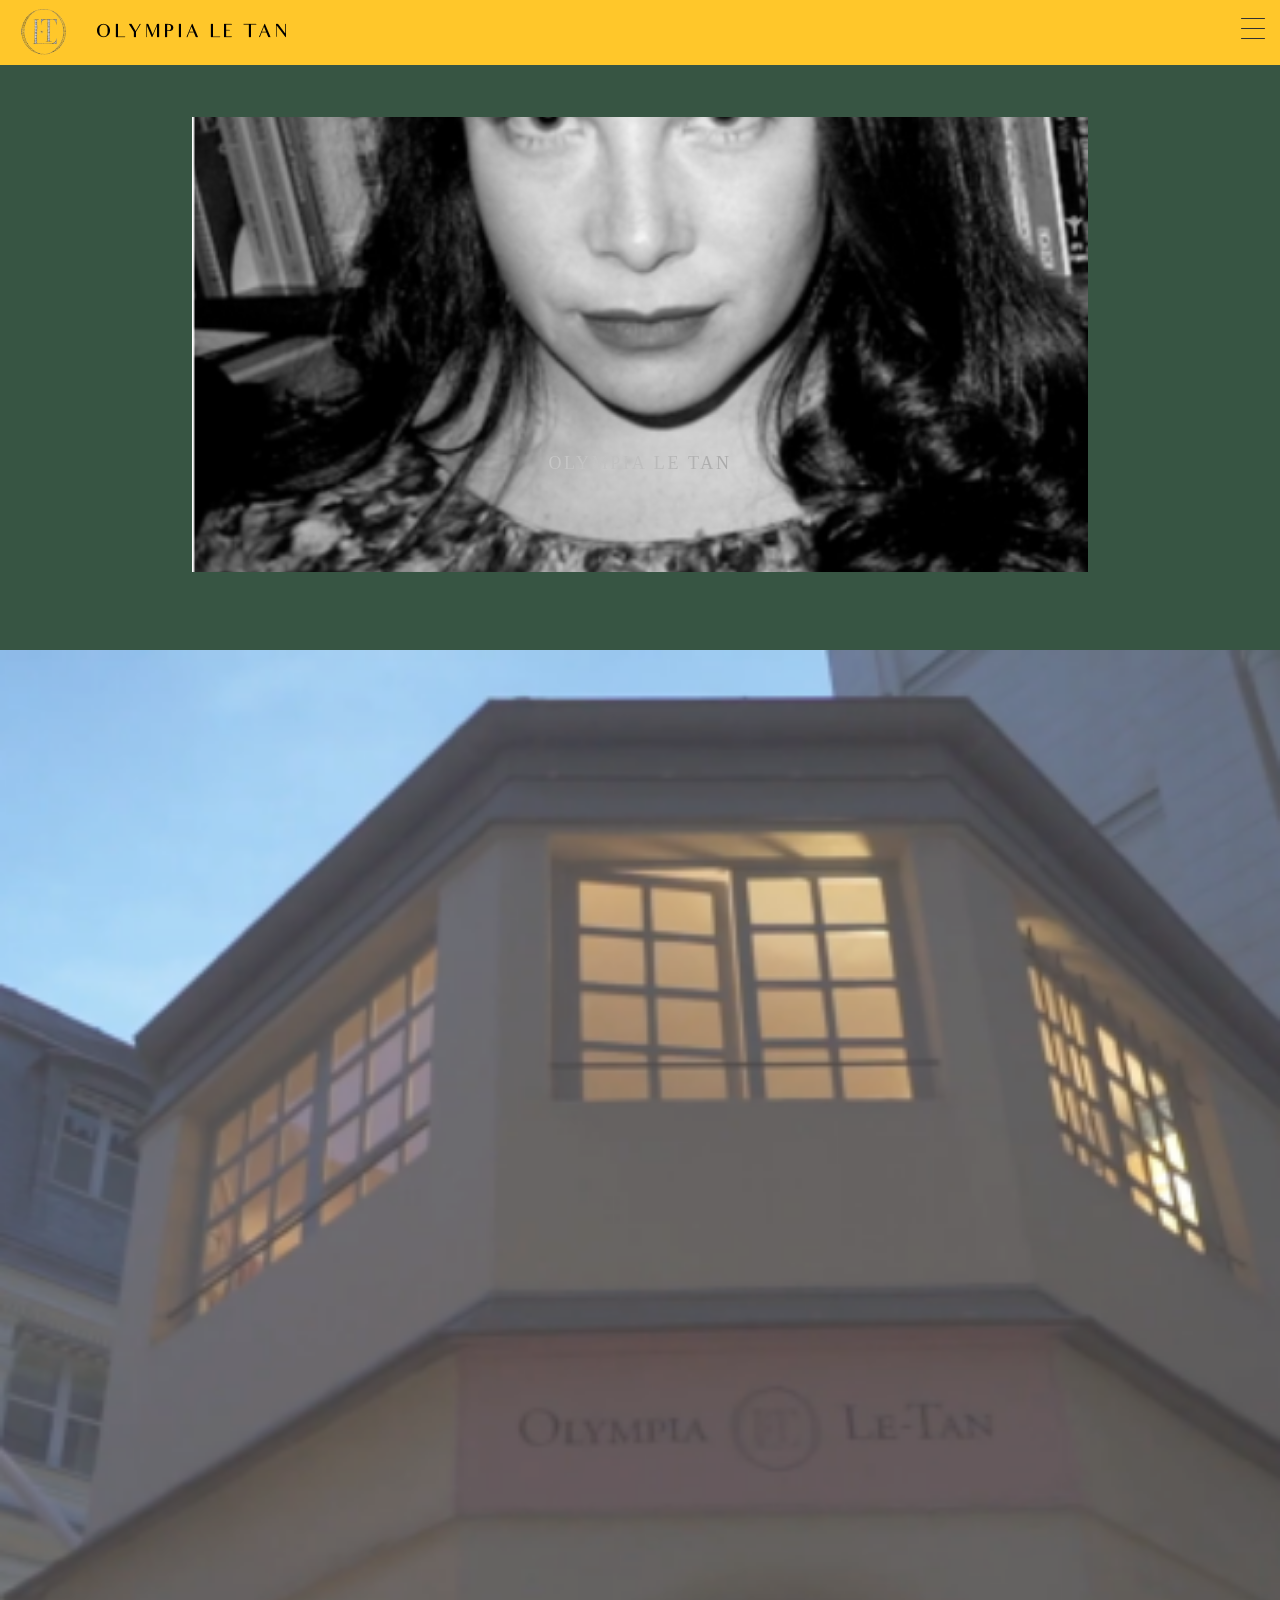
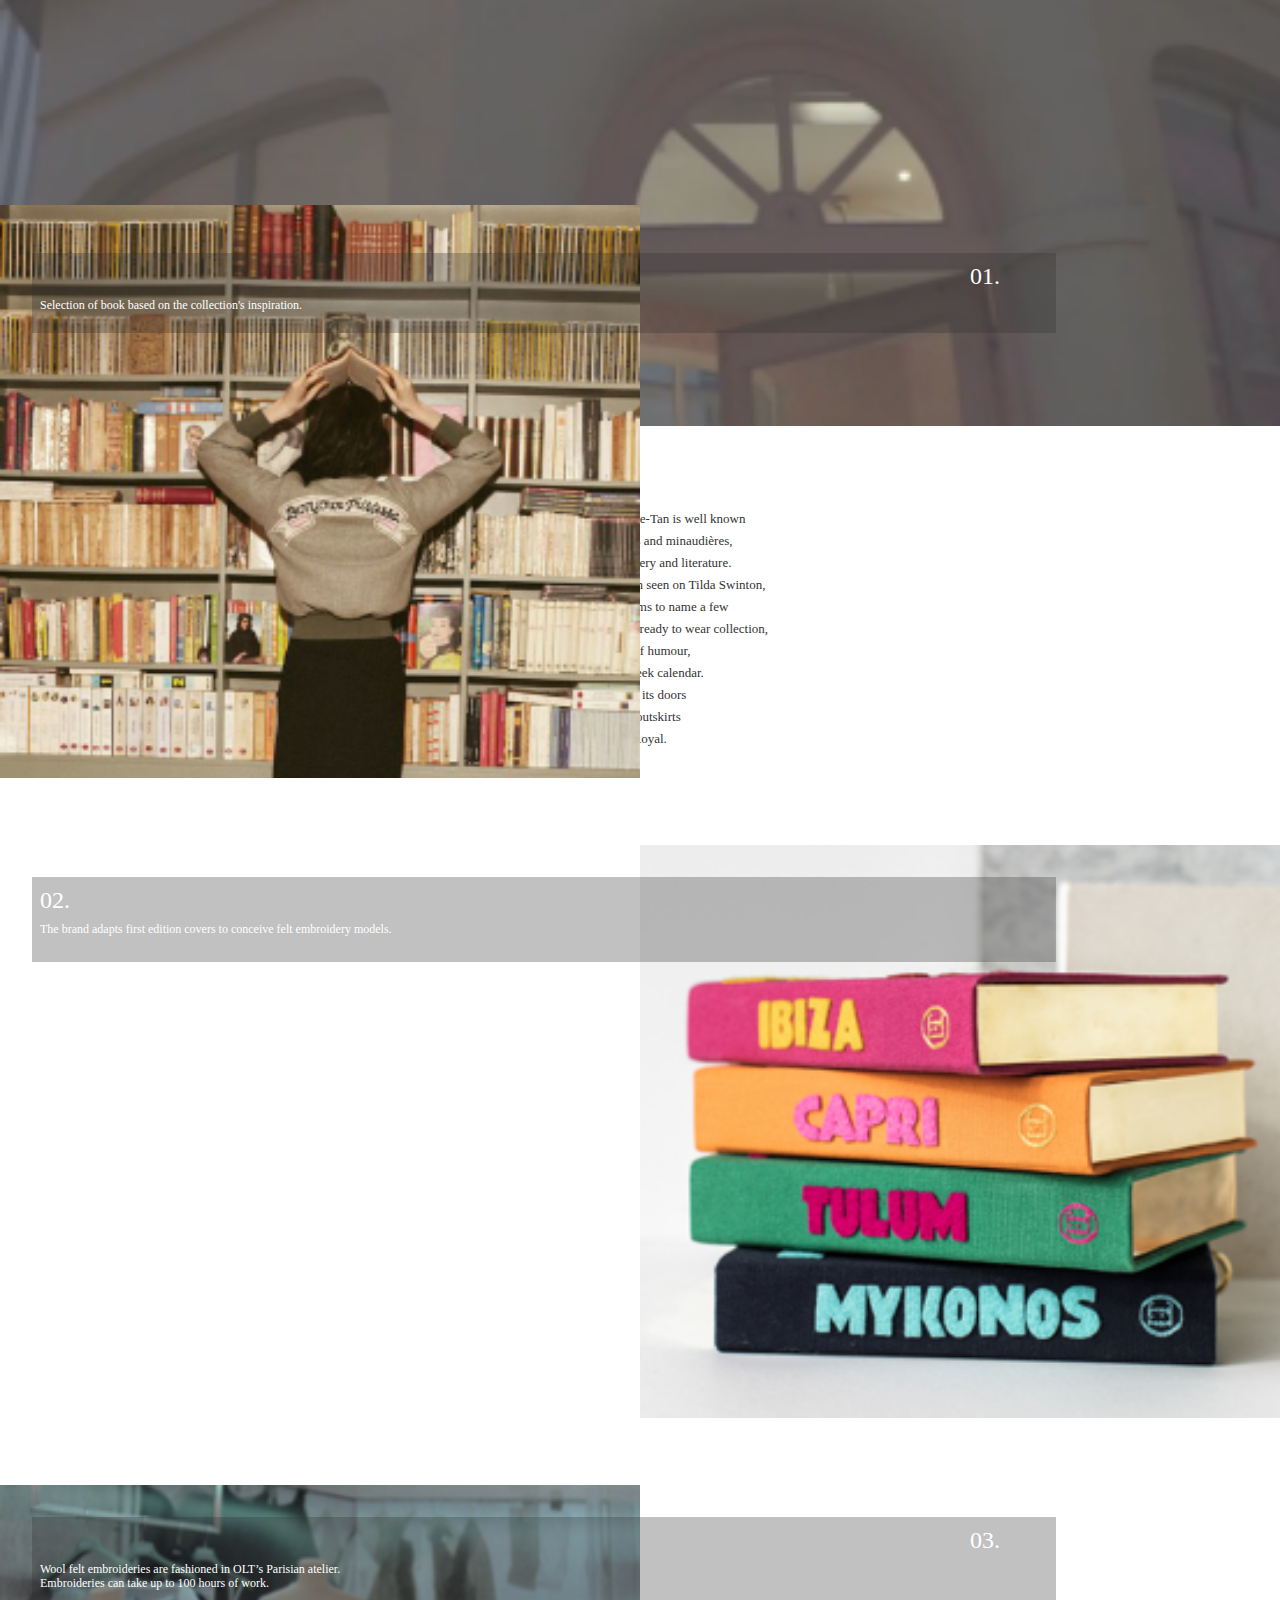
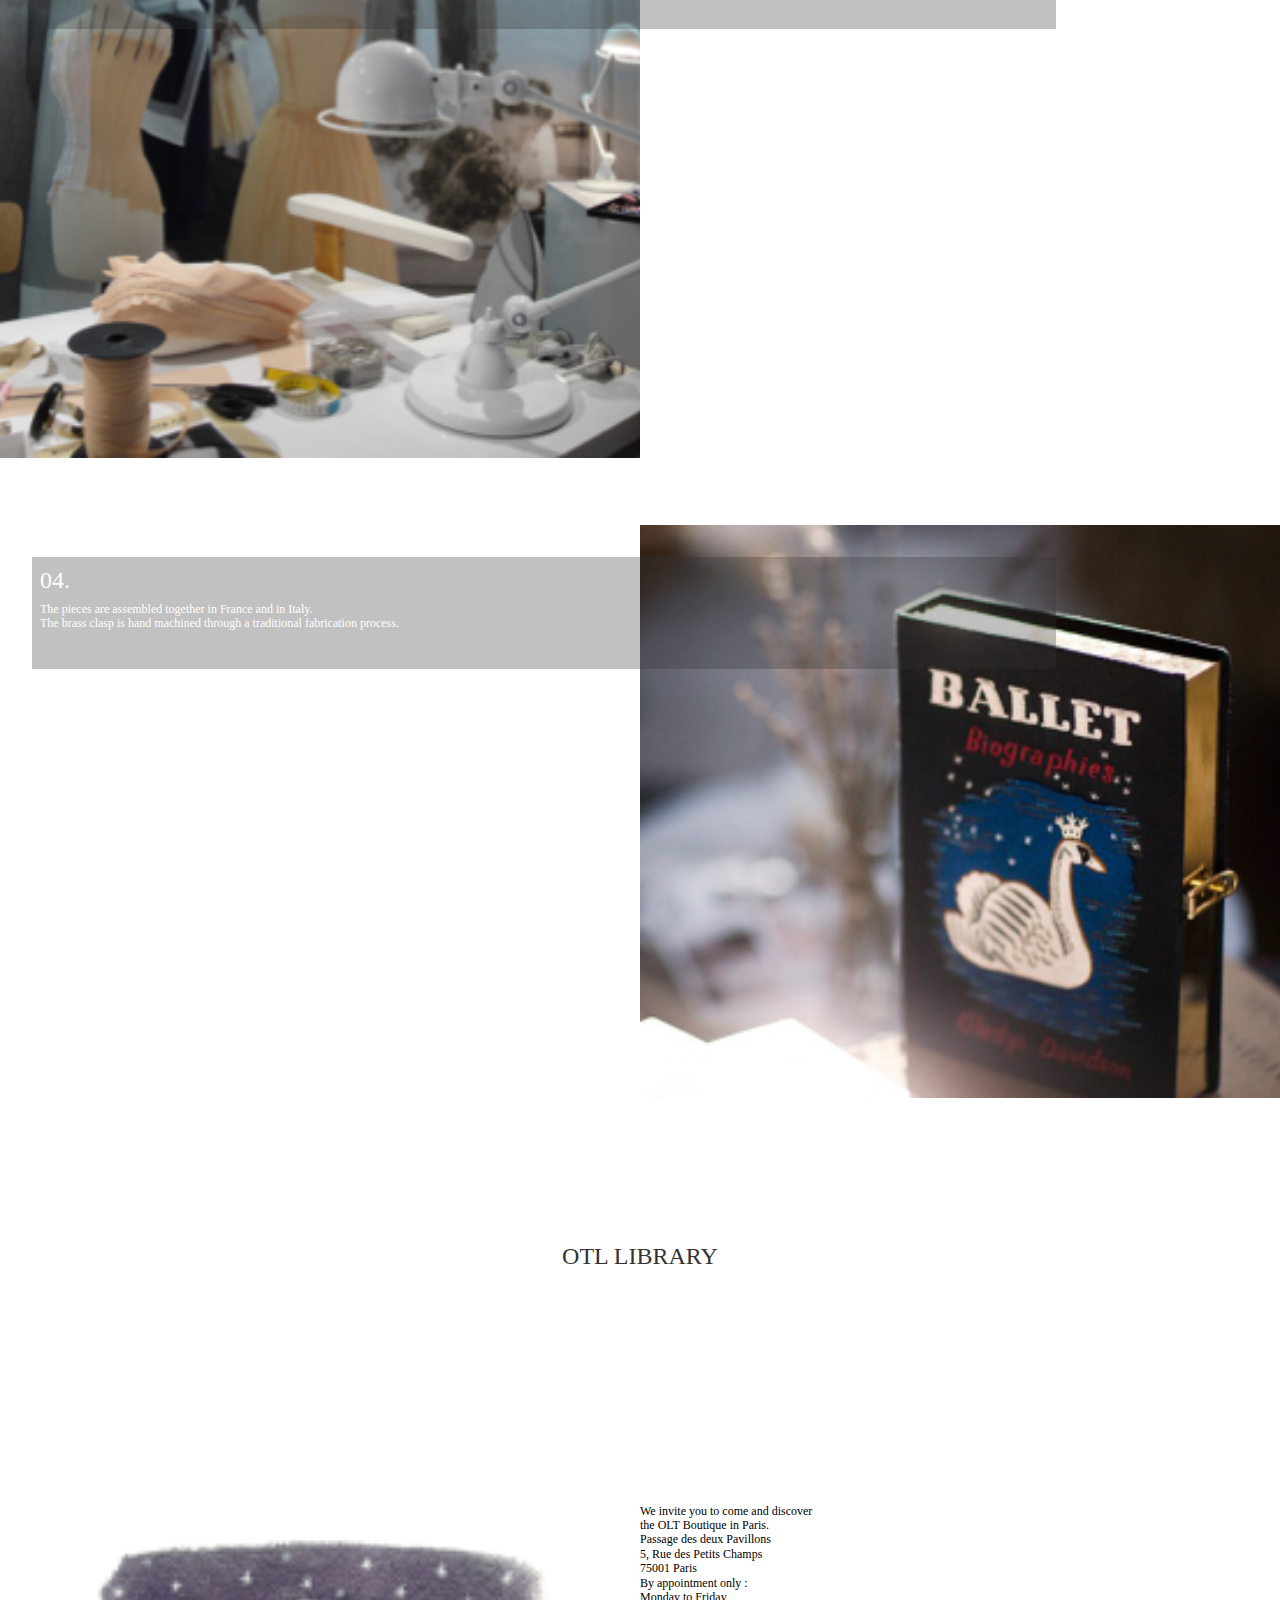
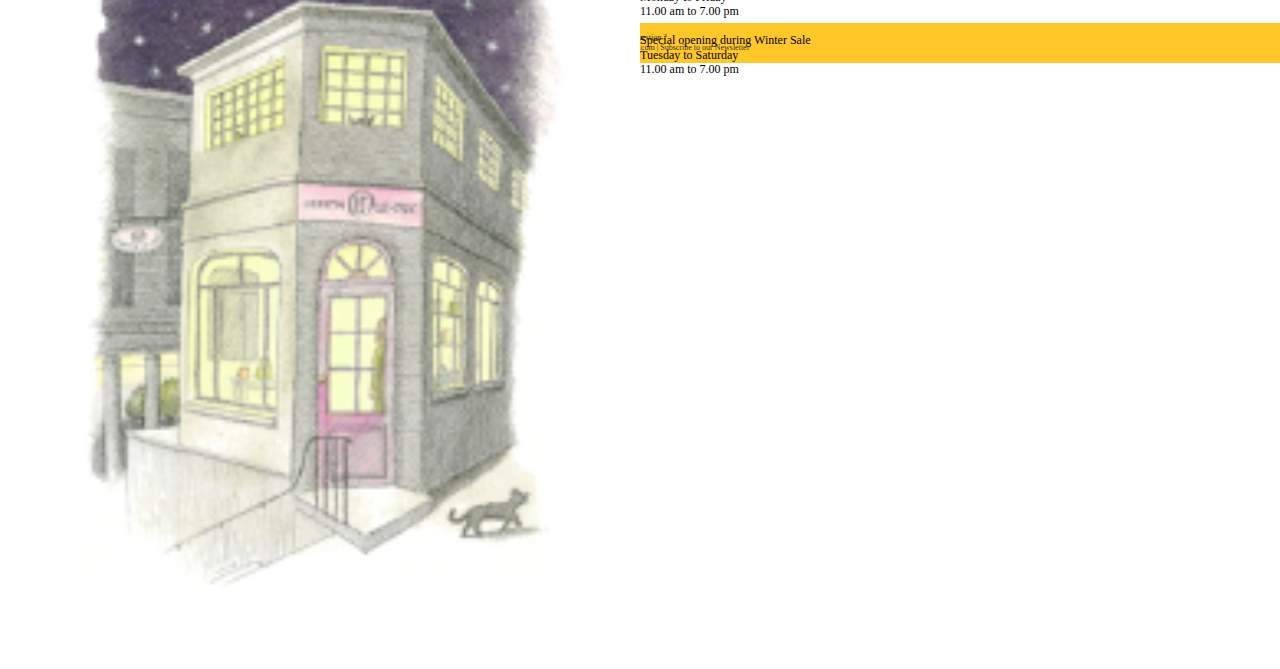
==== commit 3bb6525a: "company_last" ====
--- a/company.html
+++ b/company.html
@@ -12,6 +12,7 @@
     <script src="assets/js/swiper.min.js"></script>
     <script src="assets/js/common.js"></script>
     <script src="assets/js/mouseover.js"></script>
+    <script src="assets/js/animation.js"></script>
     <link rel="apple-touch-icon" href="assets/images/index/logo_1.png"><!-- 아이폰 전용 -->
     <link rel="shortcut icon" href="assets/images/index/logo_1.png"><!-- 안드로이드폰 전용 -->
 </head>
@@ -69,8 +70,8 @@
             </div> -->
             <div id="brand">
                 <img src="assets/images/company/company.png" alt="">
-                <p class="company_title">The Brand</p>
-                <p>Founded in 2009, the brand Olympia Le-Tan is well known <br> for its creation of originals handbags and minaudières,
+                <p class="company_title fadeInUp fade">The Brand</p>
+                <p class="fadeIn fade">Founded in 2009, the brand Olympia Le-Tan is well known <br> for its creation of originals handbags and minaudières,
                 <br> which are a combination of embroidery and literature. <br>
 
                 The brand’s signature book-clutch has been seen on Tilda Swinton, <br> Natalie Portman or Michelle Williams to name a few <br>
@@ -81,53 +82,53 @@
         </section>
         <section id="fabrication">
             <p class="title">FABRICATION SECRETS</p>
-            <div class="Underline">
+            <div class="Underline fade">
                 <p class="left"></p>
                 <p class="right"></p>
             </div>
             <div class="fabrication1">
-                <img src="assets/images/company/1_2.png" alt="FABRICATION SECRETS 1" srcset="assets/images/company/1_3.png 2x">
-                <div class="background"></div>
+                <img class="fadeInLeft fade" src="assets/images/company/1_2.png" alt="FABRICATION SECRETS 1" srcset="assets/images/company/1_3.png 2x">
+                <div class="background fadeIn fade"></div>
                 <div class="textbox">
-                    <p class="index">01.</p>
-                    <p><br>Selection of book based on the collection's inspiration.</p>
+                    <p class="index fadeInRight fade">01.</p>
+                    <p class="fadeIn fade"><br>Selection of book based on the collection's inspiration.</p>
                 </div>
             </div>
             <div class="fabrication2">
-                <img src="assets/images/company/2_2.png" alt="FABRICATION SECRETS 2" srcset="assets/images/company/2_3.png 2x">
-                <div class="background"></div>
+                <img class="fadeInRight fade" src="assets/images/company/2_2.png" alt="FABRICATION SECRETS 2" srcset="assets/images/company/2_3.png 2x">
+                <div class="background fadeIn fade"></div>
                 <div class="textbox">
-                    <p class="index">02.</p>
-                    <p><br>The brand adapts first edition covers to conceive felt embroidery models.</p>
+                    <p class="index fadeInLeft fade">02.</p>
+                    <p class="fadeIn fade"><br>The brand adapts first edition covers to conceive felt embroidery models.</p>
                 </div>
             </div>
             <div class="fabrication3">
-                <img src="assets/images/company/3_2.png" alt="FABRICATION SECRETS 3" srcset="assets/images/company/3_3.png 2x">
-                <div class="background"></div>
+                <img class="fadeInLeft fade" src="assets/images/company/3_2.png" alt="FABRICATION SECRETS 3" srcset="assets/images/company/3_3.png 2x">
+                <div class="background fadeIn fade"></div>
                 <div class="textbox">
-                    <p class="index">03.</p>
-                    <p><br>Wool felt embroideries are fashioned in OLT’s Parisian atelier.<br>
-                        Embroideries can take up to 100 hours of work.</p>
+                    <p class="index fadeInRight fade">03.</p>
+                    <p class="fadeIn fade"><br>Wool felt embroideries are fashioned in OLT’s Parisian atelier.<br>
+                        Embroideries can take up to 100 hours of work.</p class="fadeIn fade">
                 </div>
             </div>
             <div class="fabrication4">
-                <img src="assets/images/company/4_2.png" alt="FABRICATION SECRETS 4" srcset="assets/images/company/4_3.png 2x">
-                <div class="background"></div>
+                <img class="fadeInRight fade" src="assets/images/company/4_2.png" alt="FABRICATION SECRETS 4" srcset="assets/images/company/4_3.png 2x">
+                <div class="background fadeIn fade"></div>
                 <div class="textbox">
-                    <p class="index">04.</p>
-                    <p><br>The pieces are assembled together in France and in Italy.<br>
-                        The brass clasp is hand machined through a traditional fabrication process.</p>
+                    <p class="index fadeInLeft fade">04.</p>
+                    <p class="fadeIn fade"><br>The pieces are assembled together in France and in Italy.<br>
+                        The brass clasp is hand machined through a traditional fabrication process.</p class="fadeIn fade">
                 </div>
             </div>
         </section>
         <section id="olt">
             <p class="title">OTL LIBRARY</p>
-            <div class="Underline">
+            <div class="Underline fade">
                 <p class="left"></p>
                 <p class="right"></p>
             </div>
-            <img src="assets/images/company/company_draw.png" alt="olt" srcset="assets/images/company/company_draw2.png 2x, assets/images/company/company_draw3.png 3x">
-            <div class="textbox">
+            <img class="fadeIn fade" src="assets/images/company/company_draw.png" alt="olt" srcset="assets/images/company/company_draw2.png 2x, assets/images/company/company_draw3.png 3x">
+            <div class="textbox fadeInRight fade">
                 <p>We invite you to come and discover<br>
                     the OLT Boutique in Paris.<br>
                     Passage des deux Pavillons<br>
--- a/assets/css/common.css
+++ b/assets/css/common.css
@@ -478,14 +478,14 @@
 #fabrication .title {
   text-align: center;
   font-size: 1.5rem;
-  padding-bottom: 4%; }
+  padding-bottom: 6%; }
 #fabrication .Underline {
   width: 160px;
   position: relative;
   top: -10px;
   left: 30%;
   padding-bottom: 10%; }
-#fabrication .Underline p {
+#fabrication .Underline.on p {
   width: 0px;
   height: 1px;
   position: absolute;
@@ -616,18 +616,18 @@
 
 #olt {
   margin-top: 80px;
-  height: 20rem; }
+  height: 23rem; }
   #olt .title {
     text-align: center;
     font-size: 1.5rem;
-    padding-bottom: 4%; }
+    padding-bottom: 6%; }
   #olt .Underline {
     width: 100px;
     position: relative;
     top: -10px;
     left: 36%;
     padding-bottom: 10%; }
-  #olt .Underline p {
+  #olt .Underline.on p {
     width: 0px;
     height: 1px;
     position: absolute;
@@ -641,14 +641,14 @@
     position: absolute;
     width: 50%; }
   #olt .textbox {
-    margin-top: 1.5rem;
-    margin-left: 10.5rem;
-    position: absolute;
-    border: 0px solid #333333;
-    height: 4rem;
+    margin-top: 2.0rem;
+    padding-left: 50%;
+    position: absolute;
+    border: 0px solid #333333;
+    height: 6rem;
     width: 50%; }
     #olt .textbox p {
-      font-size: 10px;
+      font-size: 12px;
       text-align: left;
       color: black;
       line-height: 0.9rem; }
@@ -698,10 +698,7 @@
   to {
     opacity: 1; } }
 .fadeIn.on {
-  animation: fadeIn forwards 5s cubic-bezier(0.22, 0.61, 0.36, 1) 0s; }
-
-.fadeIn {
-  animation: fadeIn forwards 5s cubic-bezier(0.22, 0.61, 0.36, 1) 0s; }
+  animation: fadeIn forwards 3s cubic-bezier(0.22, 0.61, 0.36, 1) 0s; }
 
 @keyframes fadeInUp {
   from {
--- a/assets/css/style.css
+++ b/assets/css/style.css
@@ -34,7 +34,7 @@
     position: absolute;
     width: 100%;
     text-align: center;
-    margin-top: 220px;
+    margin-top: 275px;  /*글씨 높이*/
     font-family: Audrey;
     font-size: 18px;
     font-weight: 300;
@@ -48,16 +48,18 @@
 
 /* sub common */
 .sub_topvisual {
-  height: 550px;
+  height: 650px;
   margin-bottom: 0px; }
 
 /* overview */
 .sub_topvisual.aboutus::before {
   background: url("../images/company/designer.png") no-repeat center;
-  width: 60%;
-  height: 60%;
+  width: 70%;
+  height: 70%;
   position: relative;
-  left: 0%; }
+  left: 0%; 
+  top:3%;
+}
 
 @media screen and (-webkit-min-device-pixel-ratio: 2), screen and (min-resolution: 2dpi), screen and (min-resolution: 2dppx) {
   .sub_topvisual.aboutus::before {
